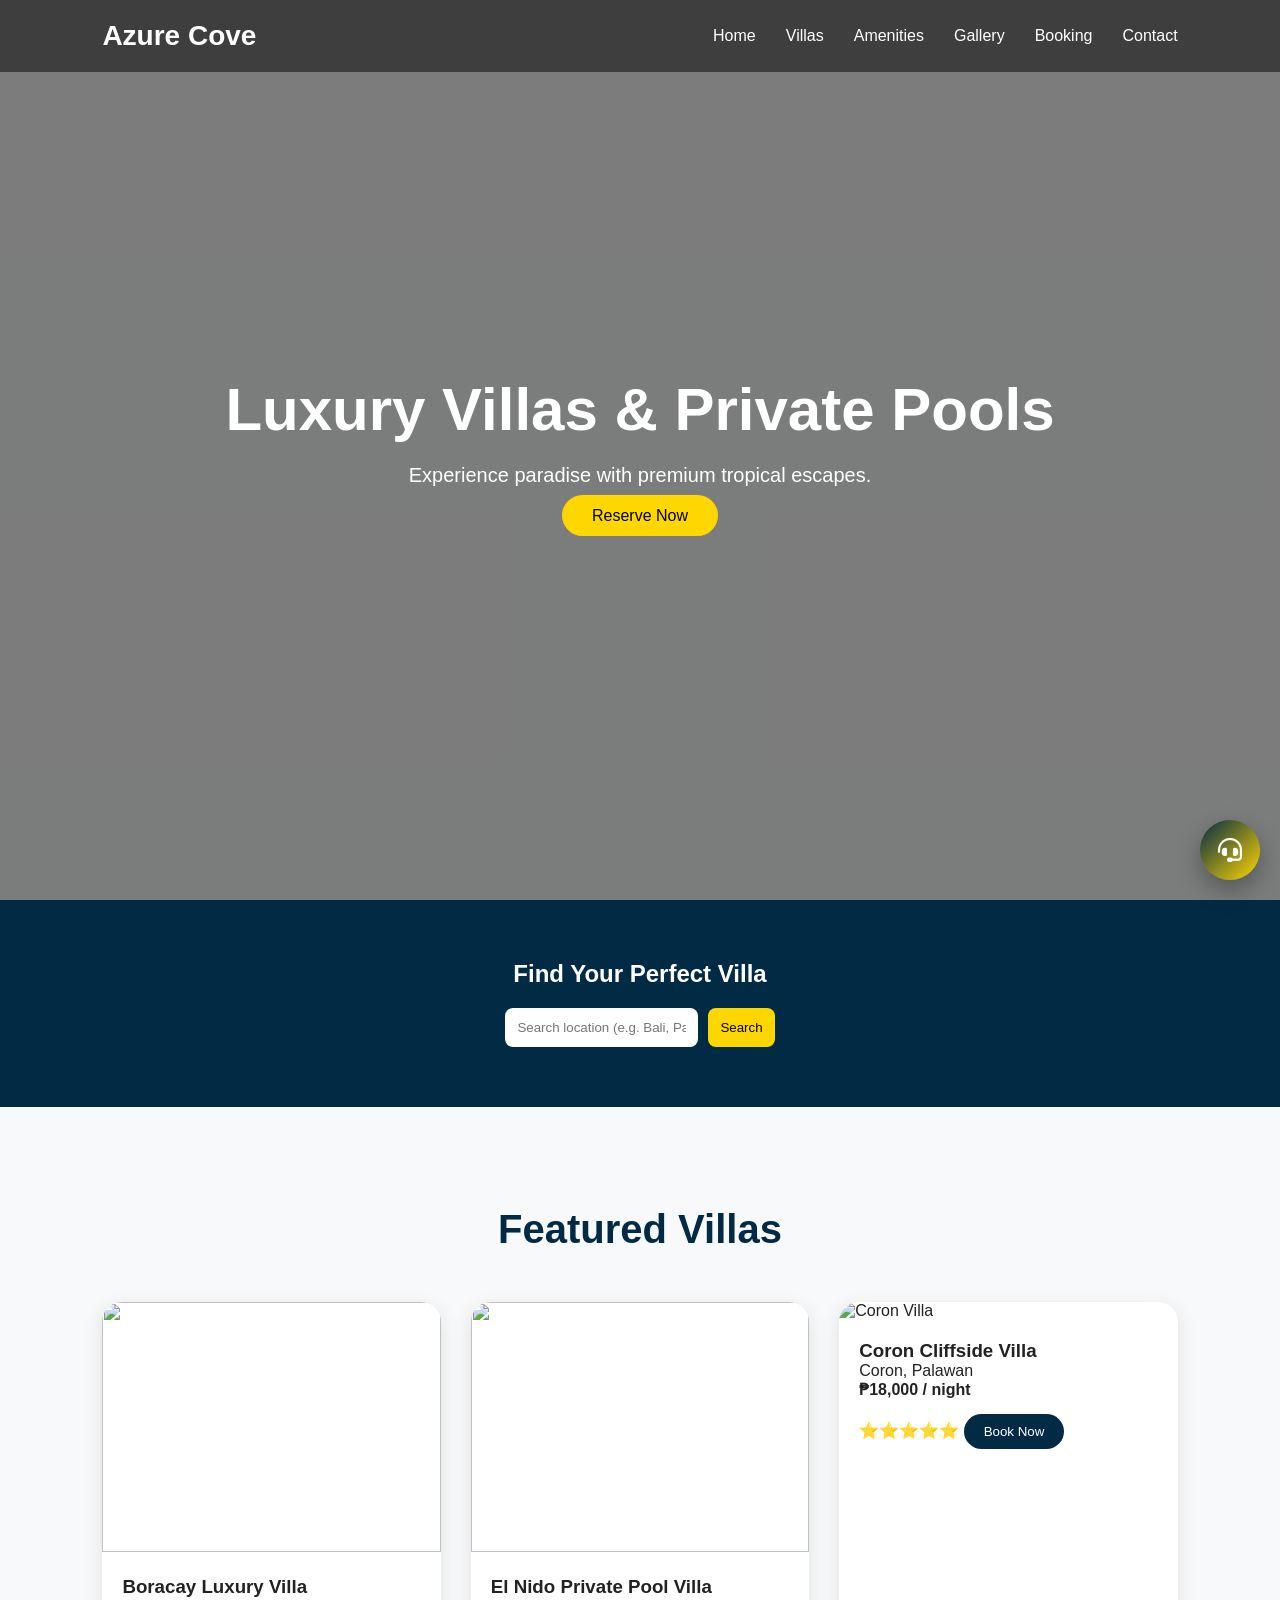
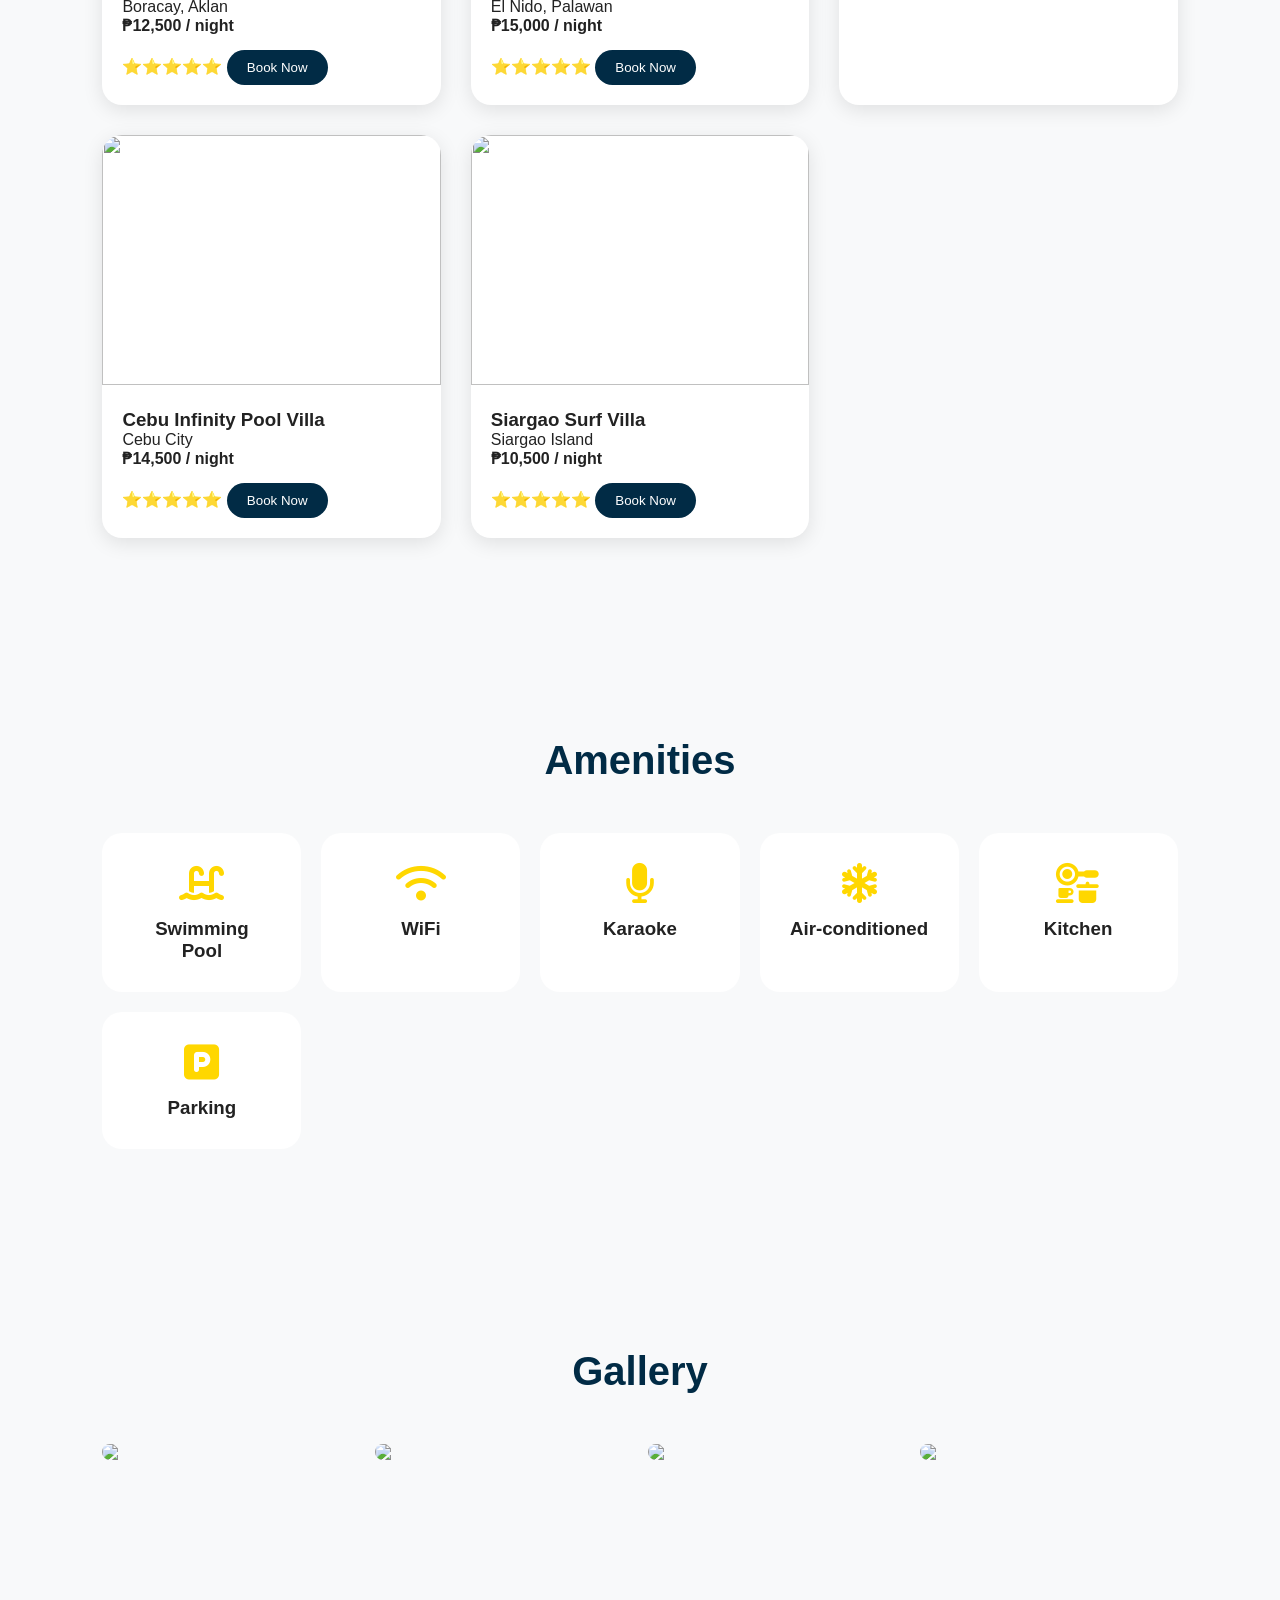
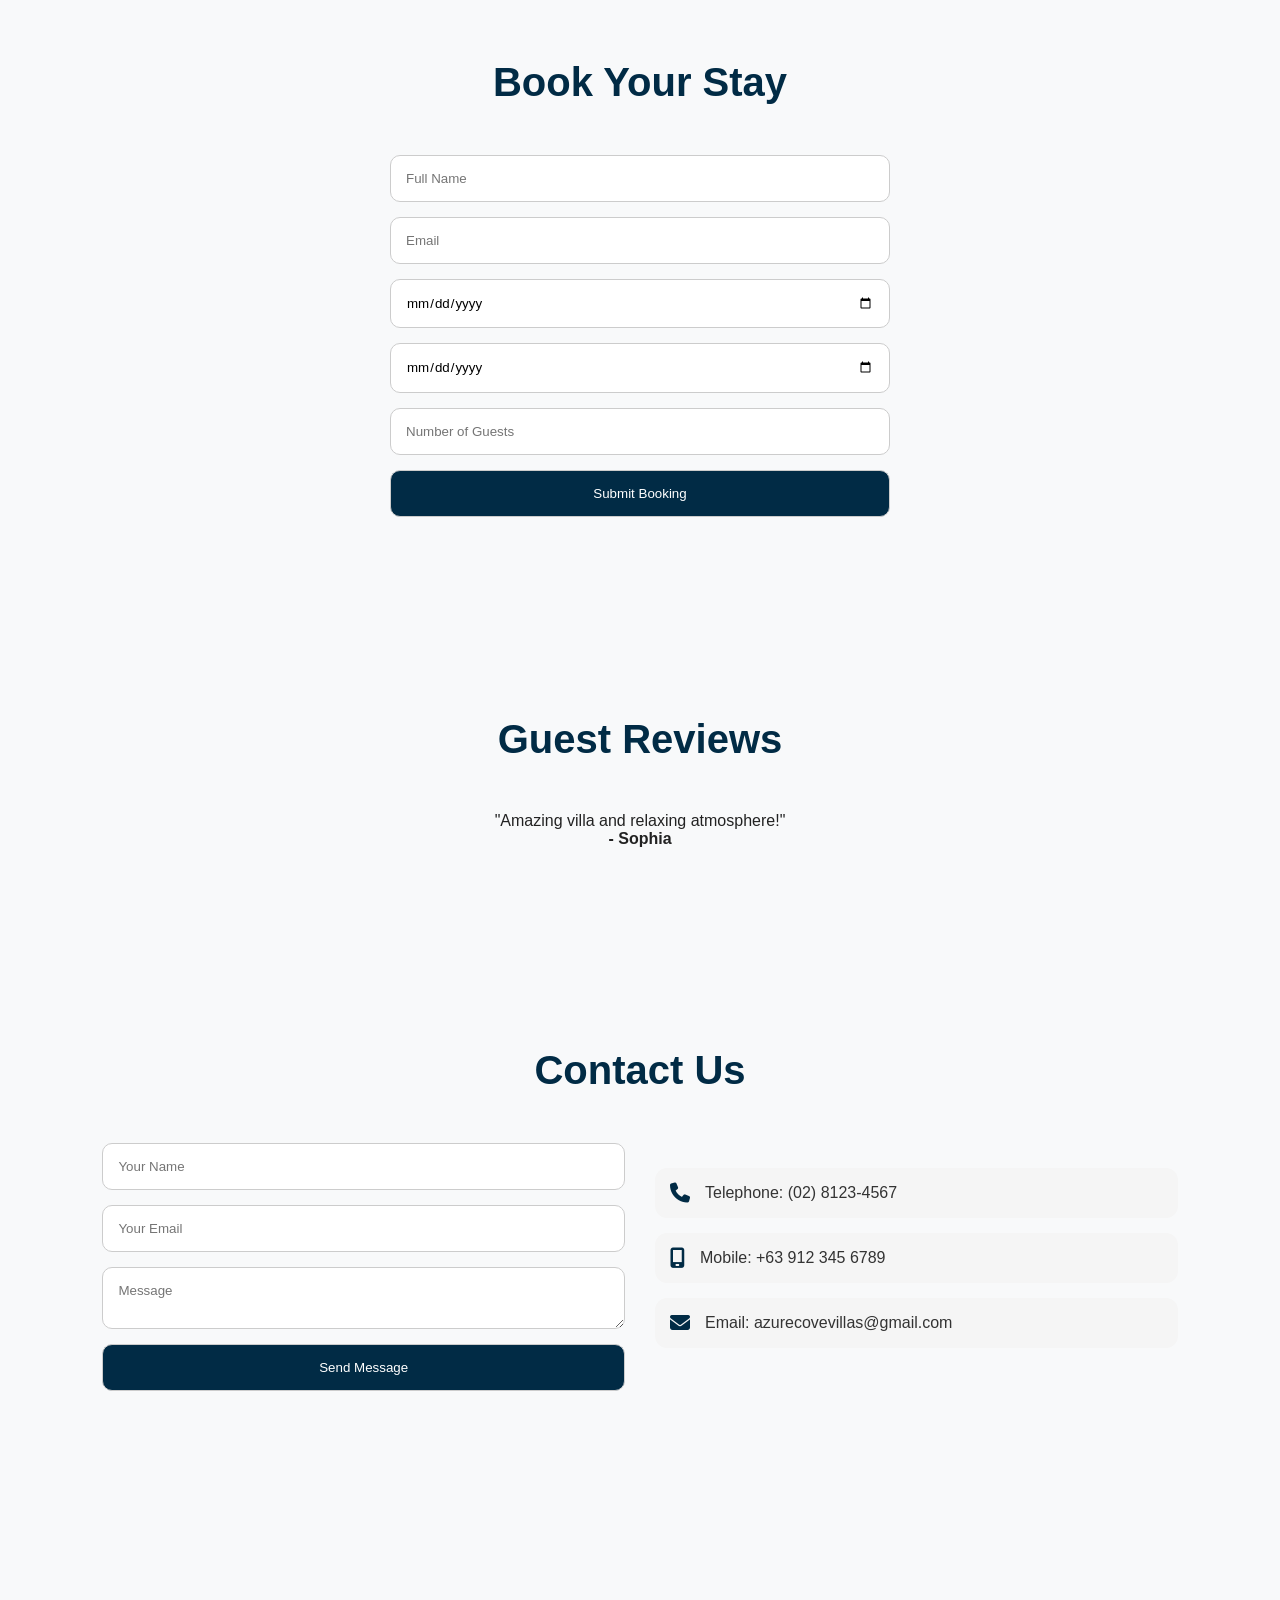
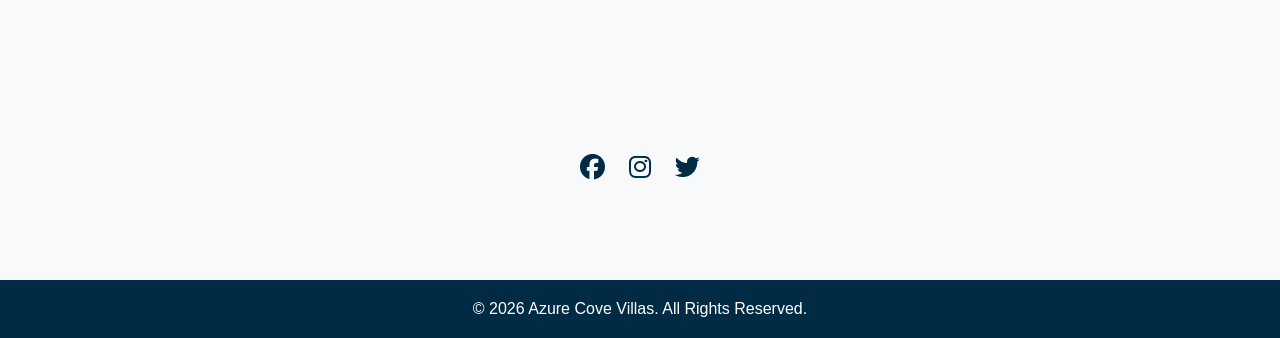
==== index.html @ 5d2ac895 "Update index.html" ====
<!-- index.html -->
<!DOCTYPE html>
<html lang="en">
<head>
  <meta charset="UTF-8" />
  <meta name="viewport" content="width=device-width, initial-scale=1.0"/>
  <title>Azure Cove Villas</title>

  <!-- CSS -->
  <link rel="stylesheet" href="style.css"/>

  <!-- Icons -->
  <link rel="stylesheet"
    href="https://cdnjs.cloudflare.com/ajax/libs/font-awesome/6.5.1/css/all.min.css"/>
</head>
<body>

  <!-- Loader -->
  <div class="loader">
    <h1>Azure Cove</h1>
  </div>

  <!-- Floating Button -->
  <!-- FLOATING CHATBOT BUTTON -->
<div class="chatbot-btn" onclick="toggleChat()">
  <i class="fa-solid fa-headset"></i>
</div>

<!-- CHATBOT BOX -->
<div class="chatbot-box" id="chatbotBox">

  <div class="chat-header">
    <h4>Azure Cove Concierge</h4>
    <span onclick="toggleChat()">×</span>
  </div>

  <div class="chat-body" id="chatBody">
    <p class="bot">Hi 👋 Welcome to Azure Cove Villas!</p>
    <p class="bot">How can I assist you today?</p>
  </div>

  <div class="chat-input">
    <input type="text" id="userInput" placeholder="Type message...">
    <button onclick="sendMessage()">Send</button>
  </div>

</div>

  <!-- HEADER -->
  <header>
    <nav class="navbar">
      <div class="logo">Azure Cove</div>

      <ul class="nav-links">
        <li><a href="#home">Home</a></li>
        <li><a href="#villas">Villas</a></li>
        <li><a href="#amenities">Amenities</a></li>
        <li><a href="#gallery">Gallery</a></li>
        <li><a href="#booking">Booking</a></li>
        <li><a href="#contact">Contact</a></li>
      </ul>

      <div class="hamburger">
        <i class="fa-solid fa-bars"></i>
      </div>
    </nav>

    <!-- HERO -->
    <section class="hero" id="home">
      <div class="overlay"></div>

      <div class="hero-content">
        <h1>Luxury Villas & Private Pools</h1>
        <p>Experience paradise with premium tropical escapes.</p>
        <a href="#booking" class="btn">Reserve Now</a>
      </div>
    </section>
  </header>

  <!-- SEARCH -->
  <section class="search-section">
  <h2>Find Your Perfect Villa</h2>

  <div class="filters">
    <input type="text" id="locationFilter" placeholder="Search location (e.g. Bali, Palawan)">

    <button onclick="filterVillas()">Search</button>
  </div>
</section>

  <!-- VILLAS -->
  <section class="villas section" id="villas">
    <h2 class="section-title">Featured Villas</h2>

    <div class="villa-container">

  <!-- VILLA 1 -->
  <div class="villa-card" data-location="Boracay">
    <img src="https://images.unsplash.com/photo-1505693416388-ac5ce068fe85?auto=format&fit=crop&w=1200&q=80">
    <div class="villa-info">
      <h3>Boracay Luxury Villa</h3>
      <p class="villa-location">Boracay, Aklan</p>
      <h4 class="villa-price">₱12,500 <span>/ night</span></h4>
      <span class="villa-rating">⭐⭐⭐⭐⭐</span>
      <button>Book Now</button>
    </div>
  </div>

  <!-- VILLA 2 -->
  <div class="villa-card" data-location="El Nido">
    <img src="https://images.unsplash.com/photo-1500375592092-40eb2168fd21?auto=format&fit=crop&w=1200&q=80">
    <div class="villa-info">
      <h3>El Nido Private Pool Villa</h3>
      <p class="villa-location">El Nido, Palawan</p>
      <h4 class="villa-price">₱15,000 <span>/ night</span></h4>
      <span class="villa-rating">⭐⭐⭐⭐⭐</span>
      <button>Book Now</button>
    </div>
  </div>

  <!-- VILLA 3 -->
  <div class="villa-card" data-location="Coron">
  <img src="https://images.unsplash.com/photo-1501785888041-af3ef285b470?auto=format&fit=crop&w=1200&q=80" alt="Coron Villa">

  <div class="villa-info">
    <h3>Coron Cliffside Villa</h3>
    <p class="villa-location">Coron, Palawan</p>

    <h4 class="villa-price">₱18,000 <span>/ night</span></h4>

    <span class="villa-rating">⭐⭐⭐⭐⭐</span>

    <button>Book Now</button>
  </div>
</div>

  <!-- VILLA 4 -->
  <div class="villa-card" data-location="Cebu">
    <img src="https://images.unsplash.com/photo-1520250497591-112f2f40a3f4?auto=format&fit=crop&w=1200&q=80">
    <div class="villa-info">
      <h3>Cebu Infinity Pool Villa</h3>
      <p class="villa-location">Cebu City</p>
      <h4 class="villa-price">₱14,500 <span>/ night</span></h4>
      <span class="villa-rating">⭐⭐⭐⭐⭐</span>
      <button>Book Now</button>
    </div>
  </div>

  <!-- VILLA 5 -->
  <div class="villa-card" data-location="Siargao">
    <img src="https://images.unsplash.com/photo-1507525428034-b723cf961d3e?auto=format&fit=crop&w=1200&q=80">
    <div class="villa-info">
      <h3>Siargao Surf Villa</h3>
      <p class="villa-location">Siargao Island</p>
      <h4 class="villa-price">₱10,500 <span>/ night</span></h4>
      <span class="villa-rating">⭐⭐⭐⭐⭐</span>
      <button>Book Now</button>
    </div>
  </div>

</div>
  </section>

  <!-- AMENITIES -->
  <section class="amenities section" id="amenities">
    <h2 class="section-title">Amenities</h2>

    <div class="amenities-container">

      <div class="amenity">
        <i class="fa-solid fa-water-ladder"></i>
        <h3>Swimming Pool</h3>
      </div>

      <div class="amenity">
        <i class="fa-solid fa-wifi"></i>
        <h3>WiFi</h3>
      </div>

      <div class="amenity">
        <i class="fa-solid fa-microphone"></i>
        <h3>Karaoke</h3>
      </div>

      <div class="amenity">
        <i class="fa-solid fa-snowflake"></i>
        <h3>Air-conditioned</h3>
      </div>

      <div class="amenity">
        <i class="fa-solid fa-kitchen-set"></i>
        <h3>Kitchen</h3>
      </div>

      <div class="amenity">
        <i class="fa-solid fa-square-parking"></i>
        <h3>Parking</h3>
      </div>

    </div>
  </section>

  <!-- GALLERY -->
  <section class="gallery section" id="gallery">
    <h2 class="section-title">Gallery</h2>

    <div class="gallery-container">
      <img src="https://images.unsplash.com/photo-1566073771259-6a8506099945?q=80&w=1200&auto=format&fit=crop" class="gallery-img">
      <img src="https://images.unsplash.com/photo-1582719478250-c89cae4dc85b?q=80&w=1200&auto=format&fit=crop" class="gallery-img">
      <img src="https://images.unsplash.com/photo-1522708323590-d24dbb6b0267?q=80&w=1200&auto=format&fit=crop" class="gallery-img">
      <img src="https://images.unsplash.com/photo-1502672260266-1c1ef2d93688?q=80&w=1200&auto=format&fit=crop" class="gallery-img">
    </div>
  </section>

  <!-- LIGHTBOX -->
  <div class="lightbox">
    <span class="close">&times;</span>
    <img class="lightbox-img">
  </div>

  <!-- BOOKING -->
  <section class="booking section" id="booking">
    <h2 class="section-title">Book Your Stay</h2>

    <form id="bookingForm">

      <input type="text" id="name" placeholder="Full Name" required>

      <input type="email" id="email" placeholder="Email" required>

      <input type="date" required>

      <input type="date" required>

      <input type="number" placeholder="Number of Guests" required>

      <button type="submit">Submit Booking</button>
    </form>
  </section>

  <!-- TESTIMONIALS -->
  <section class="testimonials section">
    <h2 class="section-title">Guest Reviews</h2>

    <div class="testimonial-slider">

      <div class="testimonial active">
        <p>"Amazing villa and relaxing atmosphere!"</p>
        <h4>- Sophia</h4>
      </div>

      <div class="testimonial">
        <p>"The private pool was beautiful and clean."</p>
        <h4>- Daniel</h4>
      </div>

      <div class="testimonial">
        <p>"Perfect vacation spot for families."</p>
        <h4>- Angela</h4>
      </div>

    </div>
  </section>

  <!-- CONTACT -->
  <section class="contact section" id="contact">
    <h2 class="section-title">Contact Us</h2>

    <div class="contact-container">

      <form class="contact-form">
        <input type="text" placeholder="Your Name">
        <input type="email" placeholder="Your Email">
        <textarea placeholder="Message"></textarea>
        <button>Send Message</button>
      </form>
<div class="contact-details">

  <div class="contact-item">
    <i class="fa-solid fa-phone"></i>
    <p>Telephone: (02) 8123-4567</p>
  </div>

  <div class="contact-item">
    <i class="fa-solid fa-mobile-screen"></i>
    <p>Mobile: +63 912 345 6789</p>
  </div>

  <div class="contact-item">
    <i class="fa-solid fa-envelope"></i>
    <p>Email: azurecovevillas@gmail.com</p>
  </div>

</div>

      <div class="map">
        <iframe
          src="https://maps.google.com/maps?q=boracay&t=&z=13&ie=UTF8&iwloc=&output=embed">
        </iframe>
      </div>

    </div>

    <div class="socials">
      <i class="fab fa-facebook"></i>
      <i class="fab fa-instagram"></i>
      <i class="fab fa-twitter"></i>
    </div>
  </section>

  <!-- FOOTER -->
  <footer>
    <p>© 2026 Azure Cove Villas. All Rights Reserved.</p>
  </footer>

  <script src="script.js"></script>
</body>
</html>
---- style.css ----
/* style.css */

*{
  margin:0;
  padding:0;
  box-sizing:border-box;
  scroll-behavior:smooth;
  font-family:Arial, sans-serif;
}

body{
  background:#f8f9fa;
  color:#222;
}

/* Loader */
.loader{
  position:fixed;
  width:100%;
  height:100%;
  background:#012b45;
  display:flex;
  justify-content:center;
  align-items:center;
  color:white;
  z-index:9999;
}

/* Navbar */
.navbar{
  position:fixed;
  width:100%;
  top:0;
  left:0;
  display:flex;
  justify-content:space-between;
  align-items:center;
  padding:20px 8%;
  background:rgba(0,0,0,0.5);
  z-index:1000;
}

.logo{
  color:#fff;
  font-size:28px;
  font-weight:bold;
}

.nav-links{
  display:flex;
  gap:30px;
  list-style:none;
}

.nav-links a{
  text-decoration:none;
  color:white;
  transition:0.3s;
}

.nav-links a:hover{
  color:gold;
}

.hamburger{
  display:none;
  color:white;
  font-size:25px;
  cursor:pointer;
}

/* Hero */
.hero{
  height:100vh;
  background:url('https://images.unsplash.com/photo-1499793983690-e29da59ef1c2?q=80&w=1200&auto=format&fit=crop') center/cover;
  position:relative;
  display:flex;
  justify-content:center;
  align-items:center;
  text-align:center;
}

.overlay{
  position:absolute;
  width:100%;
  height:100%;
  background:rgba(0,0,0,0.5);
}

.hero-content{
  position:relative;
  color:white;
  z-index:2;
}

.hero-content h1{
  font-size:60px;
  margin-bottom:20px;
}

.hero-content p{
  margin-bottom:20px;
  font-size:20px;
}

.btn{
  background:gold;
  color:black;
  padding:12px 30px;
  text-decoration:none;
  border-radius:30px;
}

/* Sections */
.section{
  padding:100px 8%;
}

.section-title{
  text-align:center;
  margin-bottom:50px;
  font-size:40px;
  color:#012b45;
}

/* Search */
.search-section{
  padding:60px 8%;
  background:#012b45;
  color:white;
  text-align:center;
}

.filters{
  margin-top:20px;
  display:flex;
  gap:10px;
  justify-content:center;
  flex-wrap:wrap;
}

.filters input,
.filters select,
.filters button{
  padding:12px;
  border:none;
  border-radius:8px;
}

.filters button{
  background:gold;
  cursor:pointer;
}

/* Villas */
.villa-container{
  display:grid;
  grid-template-columns:repeat(auto-fit,minmax(280px,1fr));
  gap:30px;
}

.villa-card{
  background:white;
  border-radius:20px;
  overflow:hidden;
  box-shadow:0 5px 20px rgba(0,0,0,0.1);
  transition:0.3s;
}

.villa-card:hover{
  transform:translateY(-10px);
}

.villa-card img{
  width:100%;
  height:250px;
  object-fit:cover;
}

.villa-info{
  padding:20px;
}

.villa-info button{
  margin-top:15px;
  background:#012b45;
  color:white;
  border:none;
  padding:10px 20px;
  border-radius:20px;
  cursor:pointer;
}

/* Amenities */
.amenities-container{
  display:grid;
  grid-template-columns:repeat(auto-fit,minmax(180px,1fr));
  gap:20px;
  text-align:center;
}

.amenity{
  background:white;
  padding:30px;
  border-radius:20px;
  transition:0.3s;
}

.amenity:hover{
  background:#012b45;
  color:white;
}

.amenity i{
  font-size:40px;
  margin-bottom:15px;
  color:gold;
}

/* Gallery */
.gallery-container{
  display:grid;
  grid-template-columns:repeat(auto-fit,minmax(250px,1fr));
  gap:15px;
}

.gallery-container img{
  width:100%;
  border-radius:15px;
  cursor:pointer;
  transition:0.3s;
}

.gallery-container img:hover{
  transform:scale(1.05);
}

/* Lightbox */
.lightbox{
  display:none;
  position:fixed;
  z-index:9999;
  width:100%;
  height:100%;
  background:rgba(0,0,0,0.8);
  justify-content:center;
  align-items:center;
}

.lightbox-img{
  width:80%;
  max-width:800px;
}

.close{
  position:absolute;
  top:30px;
  right:50px;
  color:white;
  font-size:40px;
  cursor:pointer;
}

/* Booking */
.booking form{
  display:flex;
  flex-direction:column;
  gap:15px;
  max-width:500px;
  margin:auto;
}

.booking input,
.booking button,
.contact-form input,
.contact-form textarea,
.contact-form button{
  padding:15px;
  border-radius:10px;
  border:1px solid #ccc;
}

.booking button,
.contact-form button{
  background:#012b45;
  color:white;
  cursor:pointer;
}

/* Testimonials */
.testimonial-slider{
  text-align:center;
}

.testimonial{
  display:none;
}

.testimonial.active{
  display:block;
}

/* Contact */
.contact-container{
  display:grid;
  grid-template-columns:1fr 1fr;
  gap:30px;
}

.contact-form{
  display:flex;
  flex-direction:column;
  gap:15px;
}

.map iframe{
  width:100%;
  height:100%;
  min-height:300px;
  border:none;
  border-radius:20px;
}

/* Socials */
.socials{
  text-align:center;
  margin-top:30px;
}

.socials i{
  margin:0 10px;
  font-size:25px;
  color:#012b45;
  cursor:pointer;
}

/* Footer */
footer{
  background:#012b45;
  color:white;
  text-align:center;
  padding:20px;
}

/* Floating Button */
.floating-btn{
  position:fixed;
  bottom:20px;
  right:20px;
  background:gold;
  color:black;
  padding:15px 20px;
  border-radius:30px;
  text-decoration:none;
  z-index:1000;
}

/* CHATBOT BUTTON */
.chatbot-btn{
  position:fixed;
  bottom:20px;
  right:20px;
  width:60px;
  height:60px;
  background:linear-gradient(135deg,#012b45,gold);
  color:white;
  border-radius:50%;
  display:flex;
  justify-content:center;
  align-items:center;
  font-size:24px;
  cursor:pointer;
  box-shadow:0 10px 25px rgba(0,0,0,0.3);
  z-index:1000;
}

/* CHAT BOX */
.chatbot-box{
  position:fixed;
  bottom:90px;
  right:20px;
  width:300px;
  height:400px;
  background:white;
  border-radius:15px;
  box-shadow:0 10px 30px rgba(0,0,0,0.2);
  display:none;
  flex-direction:column;
  overflow:hidden;
  z-index:1000;
}

/* HEADER */
.chat-header{
  background:#012b45;
  color:white;
  padding:10px;
  display:flex;
  justify-content:space-between;
  align-items:center;
}

/* BODY */
.chat-body{
  flex:1;
  padding:10px;
  overflow-y:auto;
  font-size:14px;
}

.bot{
  background:#f1f1f1;
  padding:8px;
  border-radius:10px;
  margin:5px 0;
}

/* INPUT */
.chat-input{
  display:flex;
  border-top:1px solid #ddd;
}

.chat-input input{
  flex:1;
  padding:10px;
  border:none;
}

.chat-input button{
  background:gold;
  border:none;
  padding:10px;
  cursor:pointer;
}
.contact-details{
  margin-top:25px;
  display:flex;
  flex-direction:column;
  gap:15px;
}

.contact-item{
  display:flex;
  align-items:center;
  gap:15px;
  background:#f5f5f5;
  padding:15px;
  border-radius:12px;
}

.contact-item i{
  font-size:20px;
  color:#012b45;
}

.contact-item p{
  margin:0;
  color:#333;
}
/* Responsive */
@media(max-width:768px){

  .nav-links{
    position:absolute;
    top:80px;
    right:-100%;
    flex-direction:column;
    background:#012b45;
    width:250px;
    padding:20px;
    transition:0.3s;
  }

  .nav-links.active{
    right:0;
  }

  .hamburger{
    display:block;
  }

  .hero-content h1{
    font-size:40px;
  }

  .contact-container{
    grid-template-columns:1fr;
  }
}
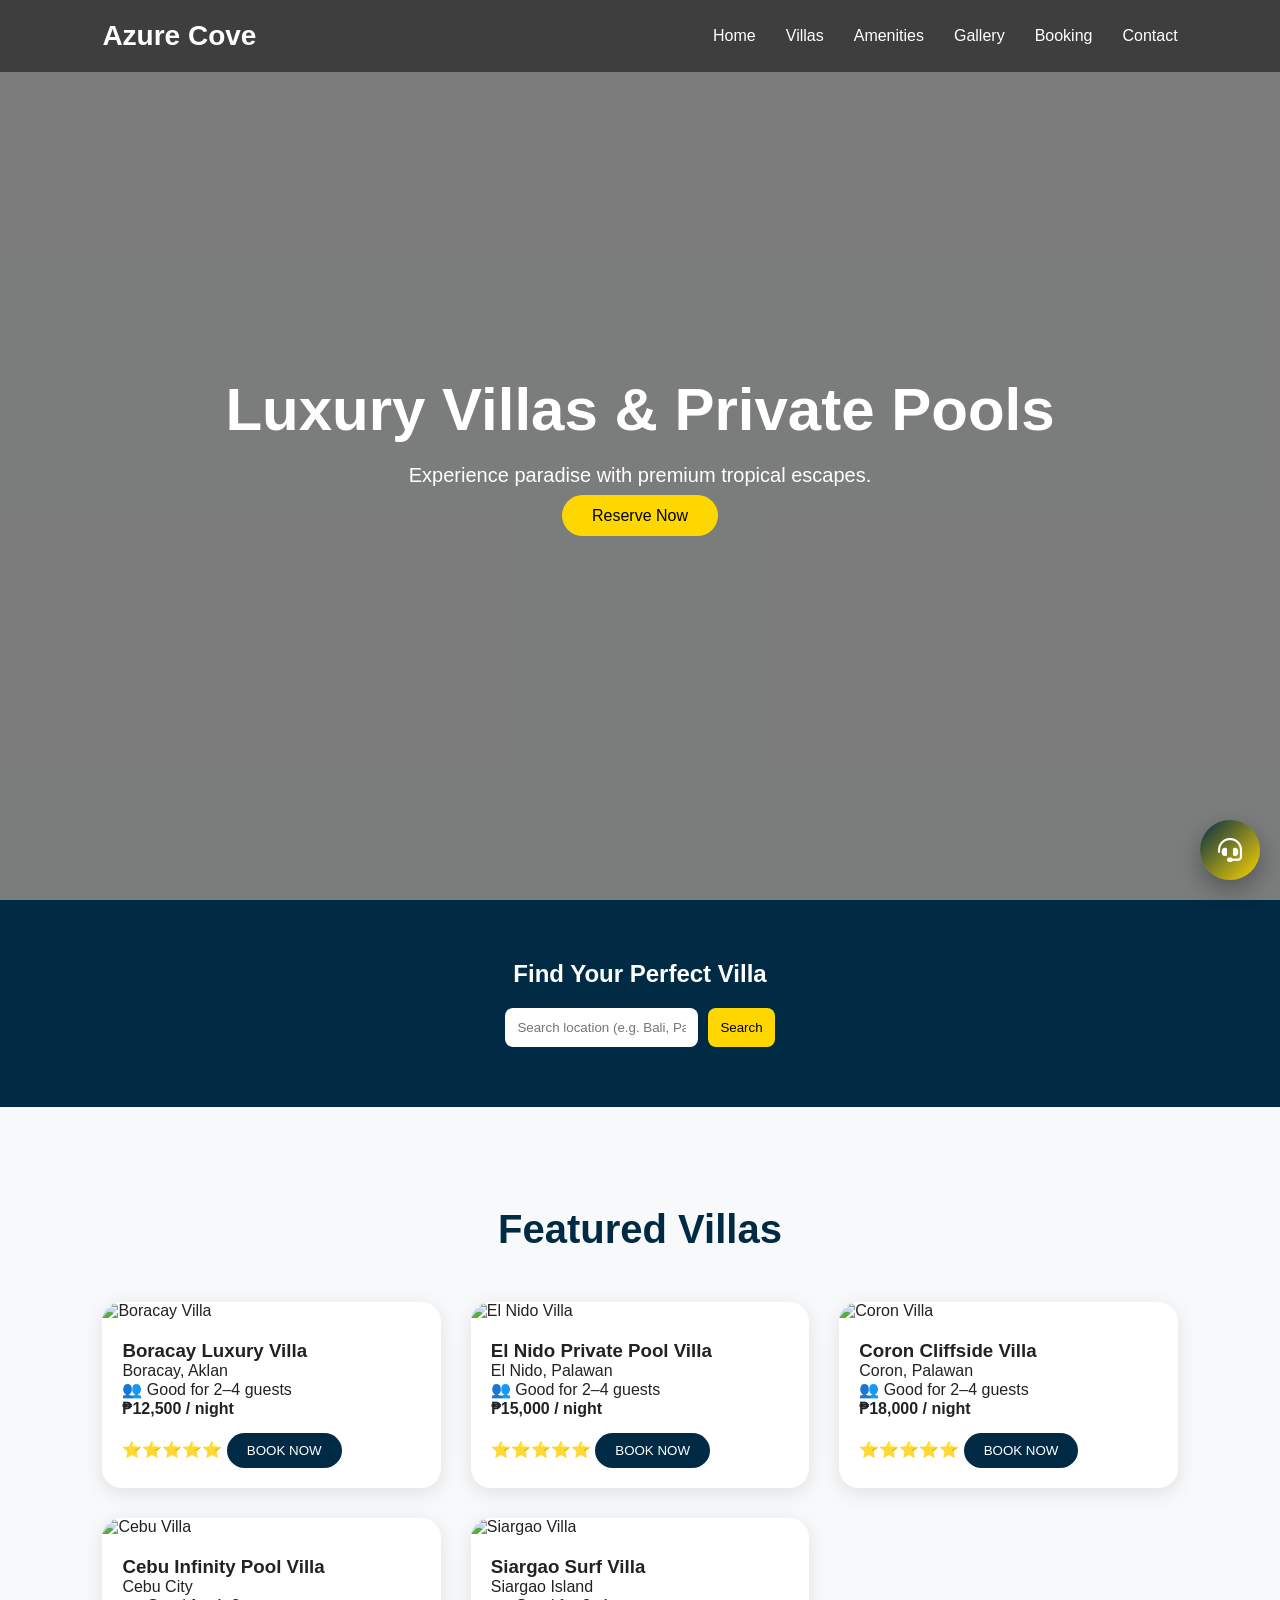
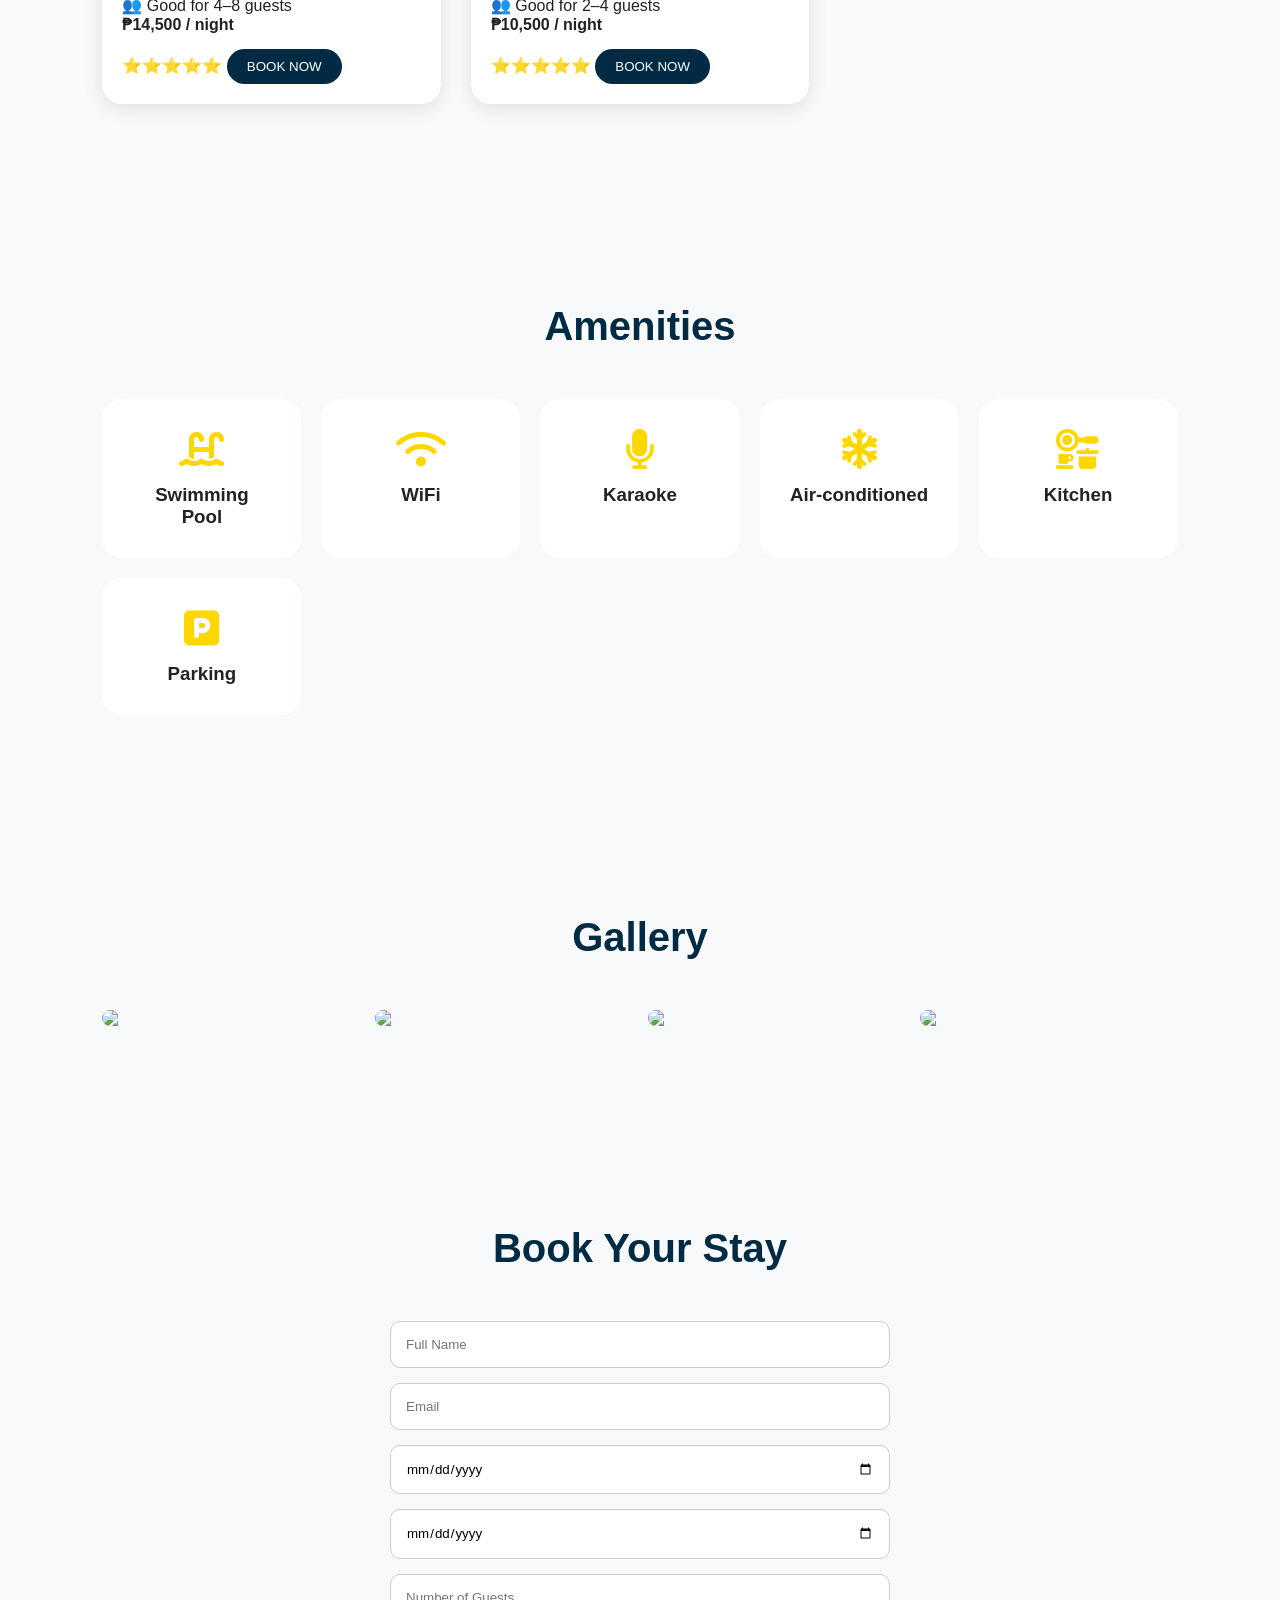
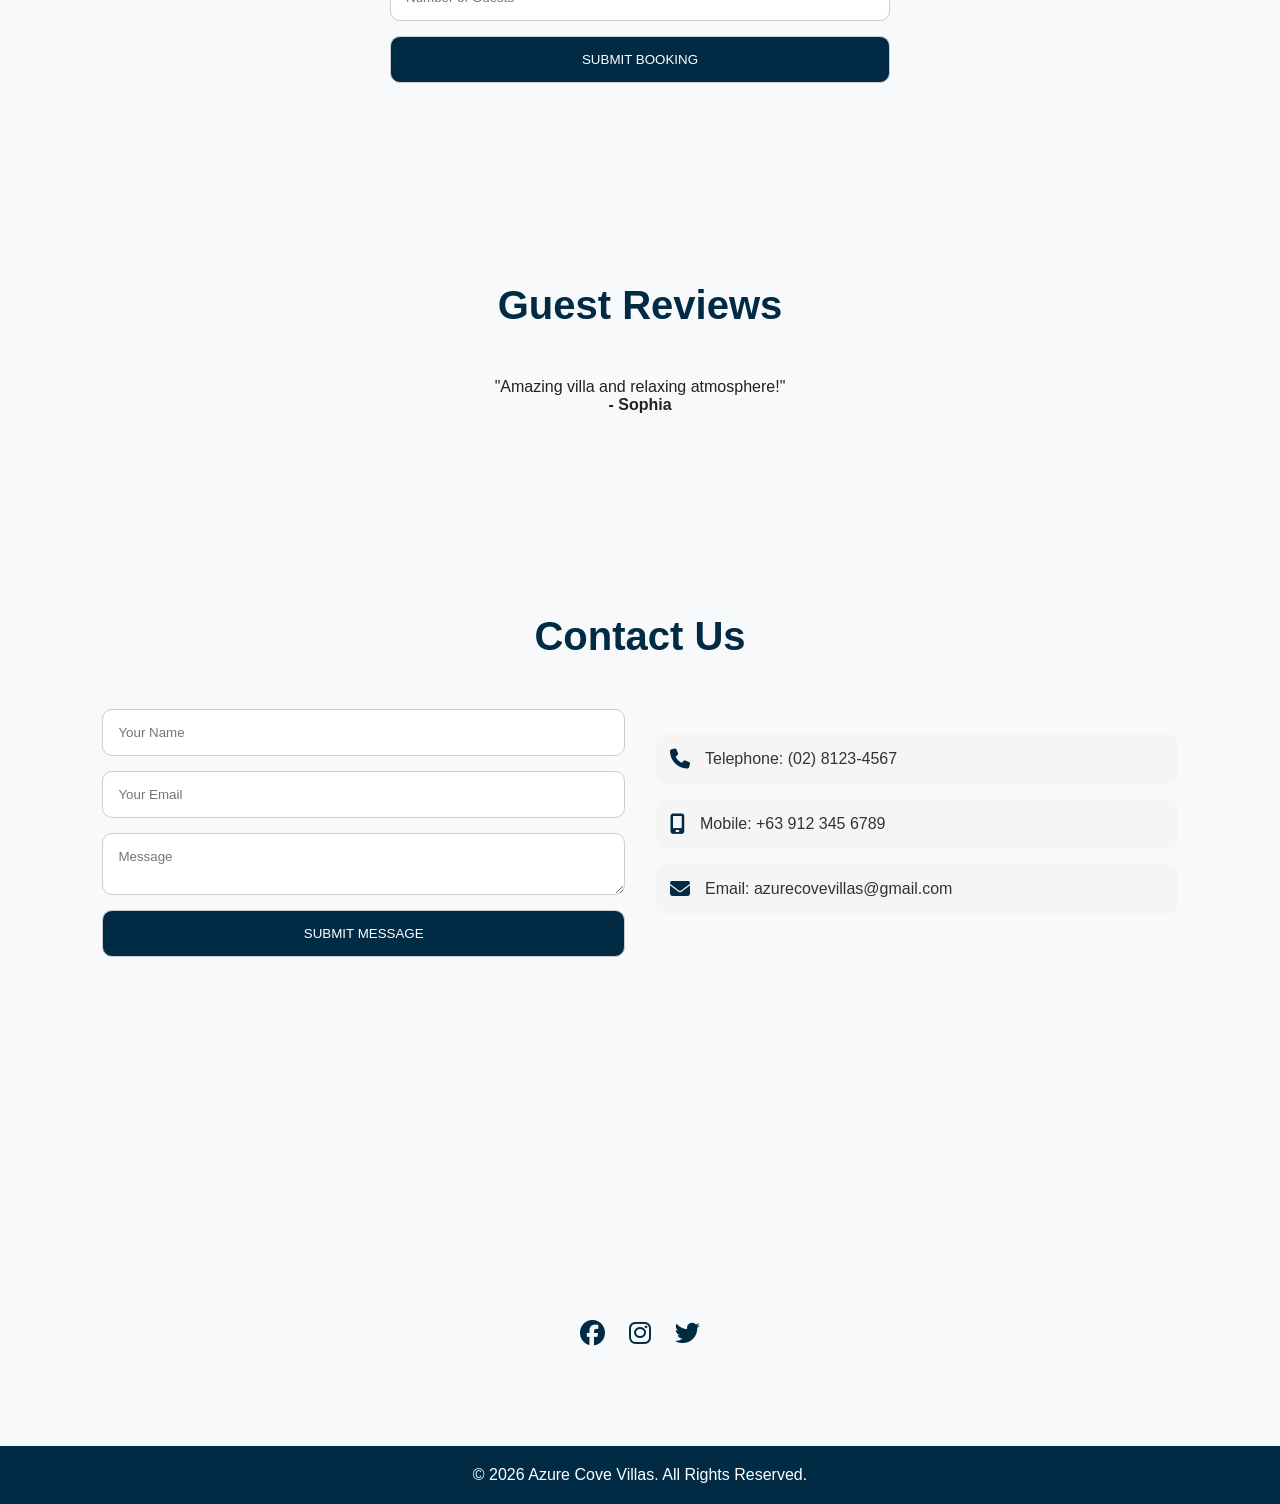
==== commit 1ac6f6de: "Update index.html" ====
--- a/index.html
+++ b/index.html
@@ -96,65 +96,96 @@
 
   <!-- VILLA 1 -->
   <div class="villa-card" data-location="Boracay">
-    <img src="https://images.unsplash.com/photo-1505693416388-ac5ce068fe85?auto=format&fit=crop&w=1200&q=80">
+    <img src="https://images.unsplash.com/photo-1505693416388-ac5ce068fe85?auto=format&fit=crop&w=1200&q=80" alt="Boracay Villa">
+
     <div class="villa-info">
       <h3>Boracay Luxury Villa</h3>
+
       <p class="villa-location">Boracay, Aklan</p>
+
+      <p class="villa-pax">👥 Good for 2–4 guests</p>
+
       <h4 class="villa-price">₱12,500 <span>/ night</span></h4>
-      <span class="villa-rating">⭐⭐⭐⭐⭐</span>
-      <button>Book Now</button>
+
+      <span class="villa-rating">⭐⭐⭐⭐⭐</span>
+
+      <button class="book-btn">BOOK NOW</button>
     </div>
   </div>
 
   <!-- VILLA 2 -->
   <div class="villa-card" data-location="El Nido">
-    <img src="https://images.unsplash.com/photo-1500375592092-40eb2168fd21?auto=format&fit=crop&w=1200&q=80">
+    <img src="https://images.unsplash.com/photo-1500375592092-40eb2168fd21?auto=format&fit=crop&w=1200&q=80" alt="El Nido Villa">
+
     <div class="villa-info">
       <h3>El Nido Private Pool Villa</h3>
+
       <p class="villa-location">El Nido, Palawan</p>
+
+      <p class="villa-pax">👥 Good for 2–4 guests</p>
+
       <h4 class="villa-price">₱15,000 <span>/ night</span></h4>
-      <span class="villa-rating">⭐⭐⭐⭐⭐</span>
-      <button>Book Now</button>
+
+      <span class="villa-rating">⭐⭐⭐⭐⭐</span>
+
+      <button class="book-btn">BOOK NOW</button>
     </div>
   </div>
 
   <!-- VILLA 3 -->
   <div class="villa-card" data-location="Coron">
-  <img src="https://images.unsplash.com/photo-1501785888041-af3ef285b470?auto=format&fit=crop&w=1200&q=80" alt="Coron Villa">
-
-  <div class="villa-info">
-    <h3>Coron Cliffside Villa</h3>
-    <p class="villa-location">Coron, Palawan</p>
-
-    <h4 class="villa-price">₱18,000 <span>/ night</span></h4>
-
-    <span class="villa-rating">⭐⭐⭐⭐⭐</span>
-
-    <button>Book Now</button>
-  </div>
-</div>
+    <img src="https://images.unsplash.com/photo-1501785888041-af3ef285b470?auto=format&fit=crop&w=1200&q=80" alt="Coron Villa">
+
+    <div class="villa-info">
+      <h3>Coron Cliffside Villa</h3>
+
+      <p class="villa-location">Coron, Palawan</p>
+
+      <p class="villa-pax">👥 Good for 2–4 guests</p>
+
+      <h4 class="villa-price">₱18,000 <span>/ night</span></h4>
+
+      <span class="villa-rating">⭐⭐⭐⭐⭐</span>
+
+      <button class="book-btn">BOOK NOW</button>
+    </div>
+  </div>
 
   <!-- VILLA 4 -->
   <div class="villa-card" data-location="Cebu">
-    <img src="https://images.unsplash.com/photo-1520250497591-112f2f40a3f4?auto=format&fit=crop&w=1200&q=80">
+    <img src="https://images.unsplash.com/photo-1520250497591-112f2f40a3f4?auto=format&fit=crop&w=1200&q=80" alt="Cebu Villa">
+
     <div class="villa-info">
       <h3>Cebu Infinity Pool Villa</h3>
+
       <p class="villa-location">Cebu City</p>
+
+      <p class="villa-pax">👥 Good for 4–8 guests</p>
+
       <h4 class="villa-price">₱14,500 <span>/ night</span></h4>
-      <span class="villa-rating">⭐⭐⭐⭐⭐</span>
-      <button>Book Now</button>
+
+      <span class="villa-rating">⭐⭐⭐⭐⭐</span>
+
+      <button class="book-btn">BOOK NOW</button>
     </div>
   </div>
 
   <!-- VILLA 5 -->
   <div class="villa-card" data-location="Siargao">
-    <img src="https://images.unsplash.com/photo-1507525428034-b723cf961d3e?auto=format&fit=crop&w=1200&q=80">
+    <img src="https://images.unsplash.com/photo-1507525428034-b723cf961d3e?auto=format&fit=crop&w=1200&q=80" alt="Siargao Villa">
+
     <div class="villa-info">
       <h3>Siargao Surf Villa</h3>
+
       <p class="villa-location">Siargao Island</p>
+
+      <p class="villa-pax">👥 Good for 2–4 guests</p>
+
       <h4 class="villa-price">₱10,500 <span>/ night</span></h4>
-      <span class="villa-rating">⭐⭐⭐⭐⭐</span>
-      <button>Book Now</button>
+
+      <span class="villa-rating">⭐⭐⭐⭐⭐</span>
+
+      <button class="book-btn">BOOK NOW</button>
     </div>
   </div>
 
@@ -234,7 +265,7 @@
 
       <input type="number" placeholder="Number of Guests" required>
 
-      <button type="submit">Submit Booking</button>
+      <button type="submit" class="submit-booking">SUBMIT BOOKING</button>
     </form>
   </section>
 
@@ -272,7 +303,7 @@
         <input type="text" placeholder="Your Name">
         <input type="email" placeholder="Your Email">
         <textarea placeholder="Message"></textarea>
-        <button>Send Message</button>
+        <button type="submit" class="submit-message">SUBMIT MESSAGE</button>
       </form>
 <div class="contact-details">
 
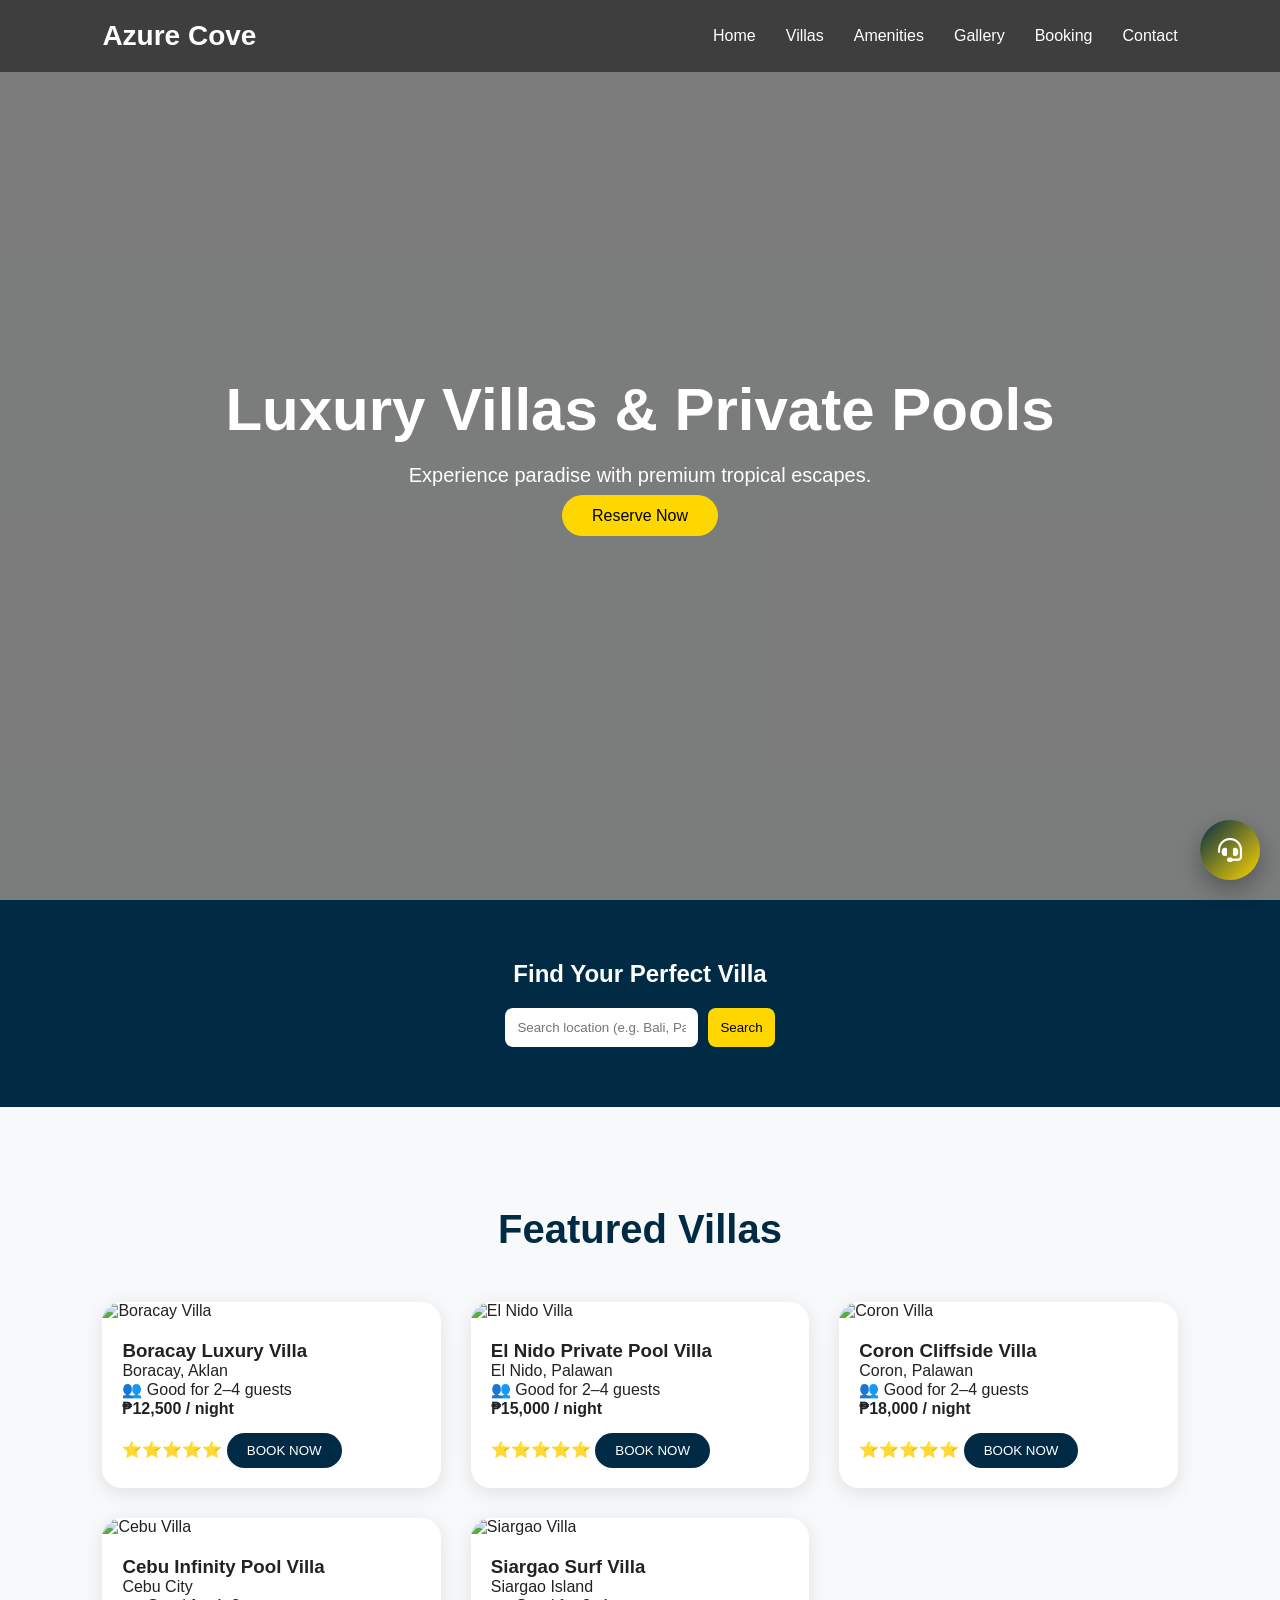
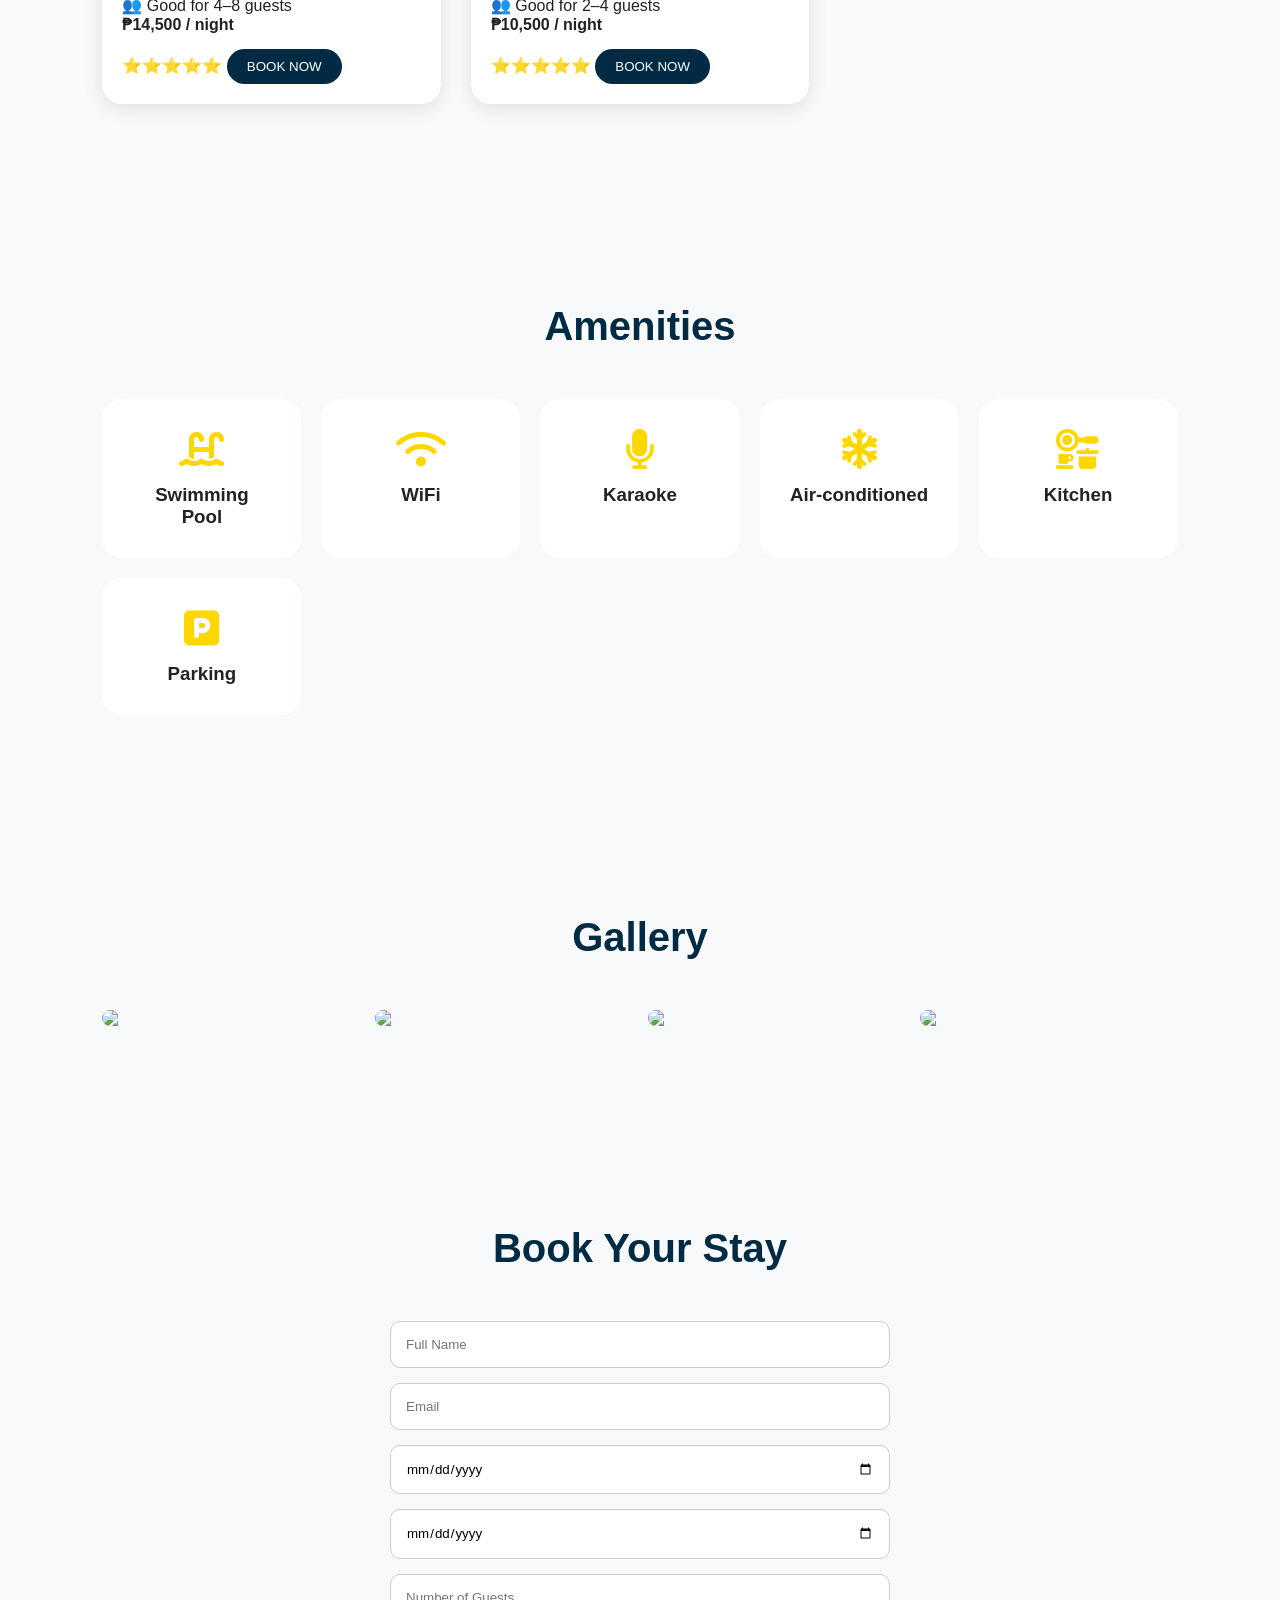
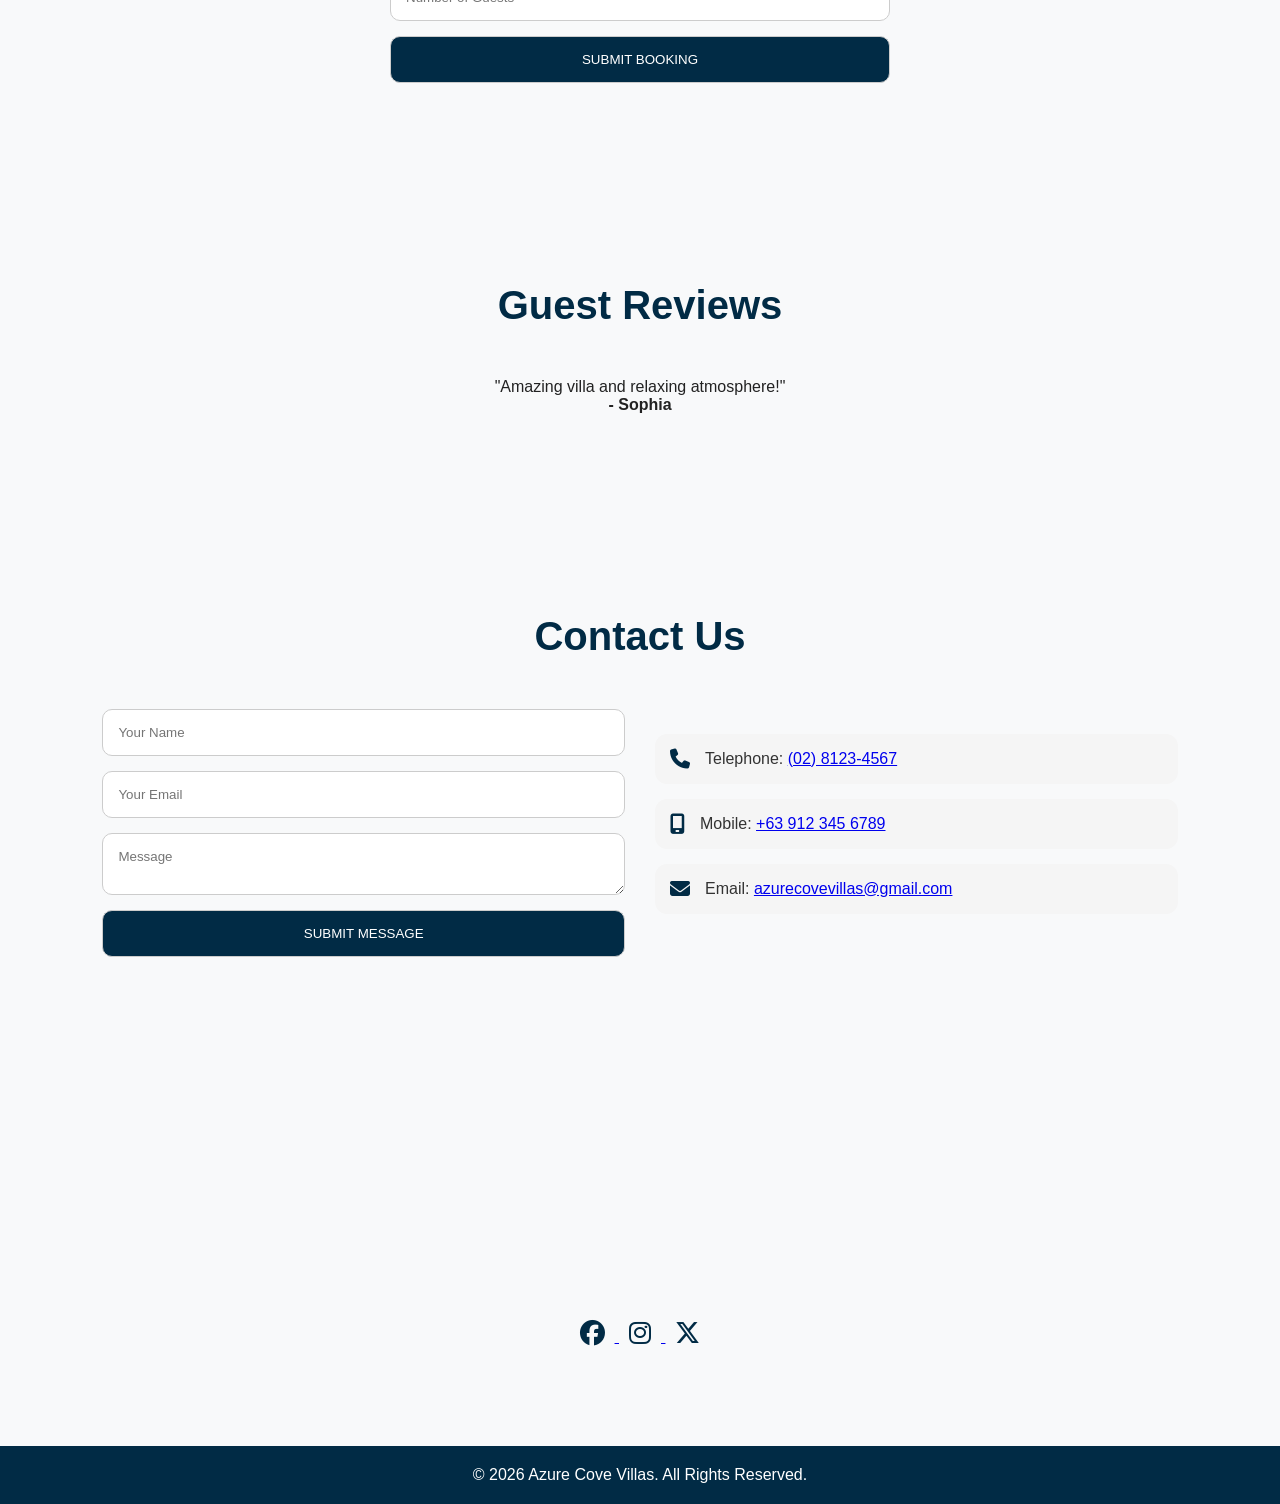
==== commit a00f6971: "Update index.html" ====
--- a/index.html
+++ b/index.html
@@ -95,7 +95,7 @@
     <div class="villa-container">
 
   <!-- VILLA 1 -->
-  <div class="villa-card" data-location="Boracay">
+  <div class="villa-card" onclick="openVilla('Boracay')">
     <img src="https://images.unsplash.com/photo-1505693416388-ac5ce068fe85?auto=format&fit=crop&w=1200&q=80" alt="Boracay Villa">
 
     <div class="villa-info">
@@ -114,7 +114,7 @@
   </div>
 
   <!-- VILLA 2 -->
-  <div class="villa-card" data-location="El Nido">
+  <div class="villa-card" onclick="openVilla('El Nido')">
     <img src="https://images.unsplash.com/photo-1500375592092-40eb2168fd21?auto=format&fit=crop&w=1200&q=80" alt="El Nido Villa">
 
     <div class="villa-info">
@@ -133,7 +133,7 @@
   </div>
 
   <!-- VILLA 3 -->
-  <div class="villa-card" data-location="Coron">
+  <div class="villa-card" onclick="openVilla('Coron')">
     <img src="https://images.unsplash.com/photo-1501785888041-af3ef285b470?auto=format&fit=crop&w=1200&q=80" alt="Coron Villa">
 
     <div class="villa-info">
@@ -152,7 +152,7 @@
   </div>
 
   <!-- VILLA 4 -->
-  <div class="villa-card" data-location="Cebu">
+  <div class="villa-card" onclick="openVilla('Cebu')">
     <img src="https://images.unsplash.com/photo-1520250497591-112f2f40a3f4?auto=format&fit=crop&w=1200&q=80" alt="Cebu Villa">
 
     <div class="villa-info">
@@ -171,7 +171,7 @@
   </div>
 
   <!-- VILLA 5 -->
-  <div class="villa-card" data-location="Siargao">
+  <div class="villa-card" onclick="openVilla('Siargao')">
     <img src="https://images.unsplash.com/photo-1507525428034-b723cf961d3e?auto=format&fit=crop&w=1200&q=80" alt="Siargao Villa">
 
     <div class="villa-info">
@@ -309,17 +309,17 @@
 
   <div class="contact-item">
     <i class="fa-solid fa-phone"></i>
-    <p>Telephone: (02) 8123-4567</p>
+    <p>Telephone: <a href="tel:+63281234567">(02) 8123-4567</a></p>
   </div>
 
   <div class="contact-item">
     <i class="fa-solid fa-mobile-screen"></i>
-    <p>Mobile: +63 912 345 6789</p>
+    <p>Mobile: <a href="tel:+639123456789">+63 912 345 6789</a></p>
   </div>
 
   <div class="contact-item">
     <i class="fa-solid fa-envelope"></i>
-    <p>Email: azurecovevillas@gmail.com</p>
+    <p>Email: <a href="mailto:azurecovevillas@gmail.com">azurecovevillas@gmail.com</a></p>
   </div>
 
 </div>
@@ -333,10 +333,20 @@
     </div>
 
     <div class="socials">
-      <i class="fab fa-facebook"></i>
-      <i class="fab fa-instagram"></i>
-      <i class="fab fa-twitter"></i>
-    </div>
+
+  <a href="https://www.facebook.com/login" target="_blank">
+    <i class="fab fa-facebook"></i>
+  </a>
+
+  <a href="https://www.instagram.com/accounts/login/" target="_blank">
+    <i class="fab fa-instagram"></i>
+  </a>
+
+  <a href="https://x.com/login" target="_blank">
+    <i class="fa-brands fa-x-twitter"></i>
+  </a>
+
+</div>
   </section>
 
   <!-- FOOTER -->
--- a/style.css
+++ b/style.css
@@ -11,6 +11,34 @@
 body{
   background:#f8f9fa;
   color:#222;
+}
+
+.toast-success{
+  position: fixed;
+  bottom: 25px;
+  right: 25px;
+
+  background: rgba(1, 43, 69, 0.95);
+  color: #fff;
+
+  padding: 16px 20px;
+  border-radius: 12px;
+
+  font-size: 14px;
+  max-width: 300px;
+
+  box-shadow: 0 10px 25px rgba(0,0,0,0.2);
+
+  opacity: 0;
+  transform: translateY(20px);
+  transition: 0.3s ease;
+
+  z-index: 9999;
+}
+
+.toast-success.show{
+  opacity: 1;
+  transform: translateY(0);
 }
 
 /* Loader */
@@ -415,6 +443,47 @@
   margin:5px 0;
 }
 
+.villa-modal{
+  position: fixed;
+  top:0;
+  left:0;
+  width:100%;
+  height:100%;
+  background: rgba(0,0,0,0.6);
+
+  display:flex;
+  justify-content:center;
+  align-items:center;
+
+  z-index:9999;
+}
+
+.villa-box{
+  background:white;
+  padding:25px;
+  width:90%;
+  max-width:500px;
+  border-radius:15px;
+}
+
+.villa-box h2{
+  color:#012b45;
+}
+
+.villa-box ul{
+  padding-left:20px;
+}
+
+.villa-box button{
+  margin-top:15px;
+  padding:10px 15px;
+  background:#012b45;
+  color:white;
+  border:none;
+  border-radius:10px;
+  cursor:pointer;
+}
+
 /* INPUT */
 .chat-input{
   display:flex;
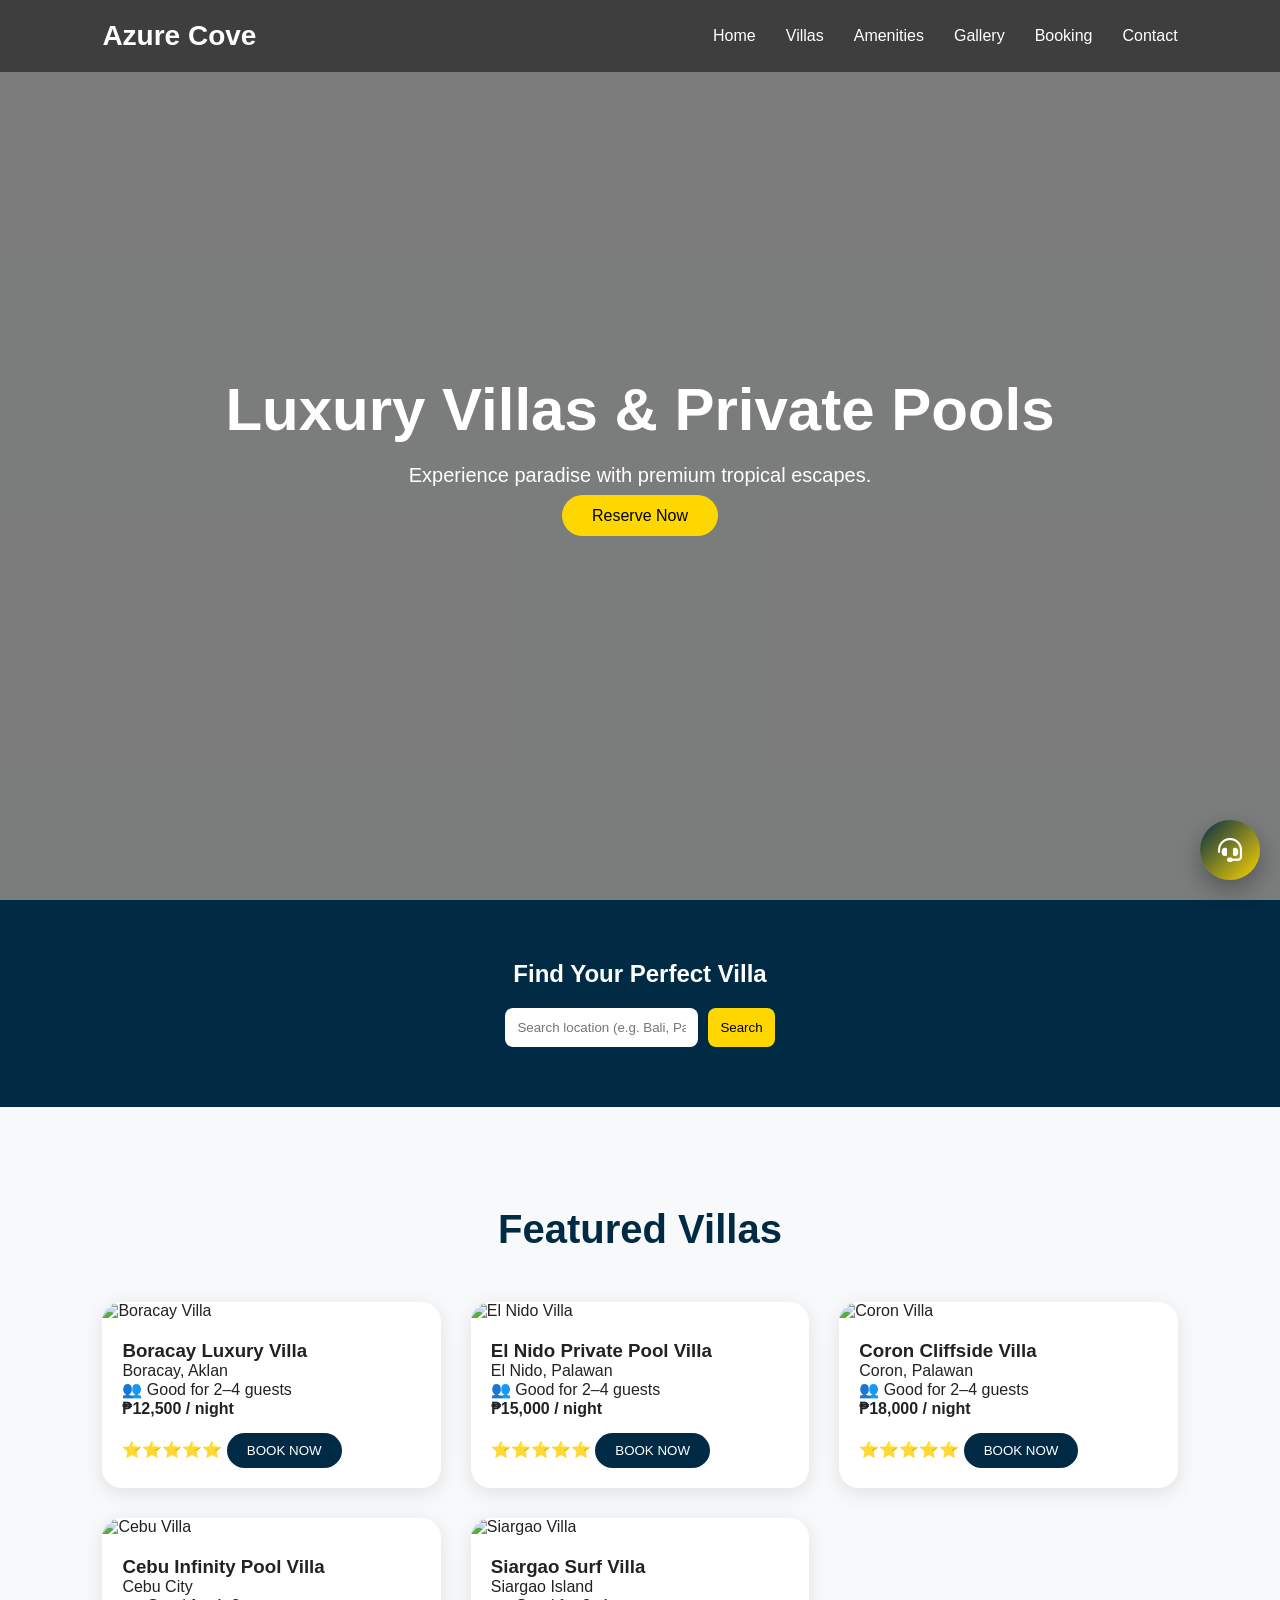
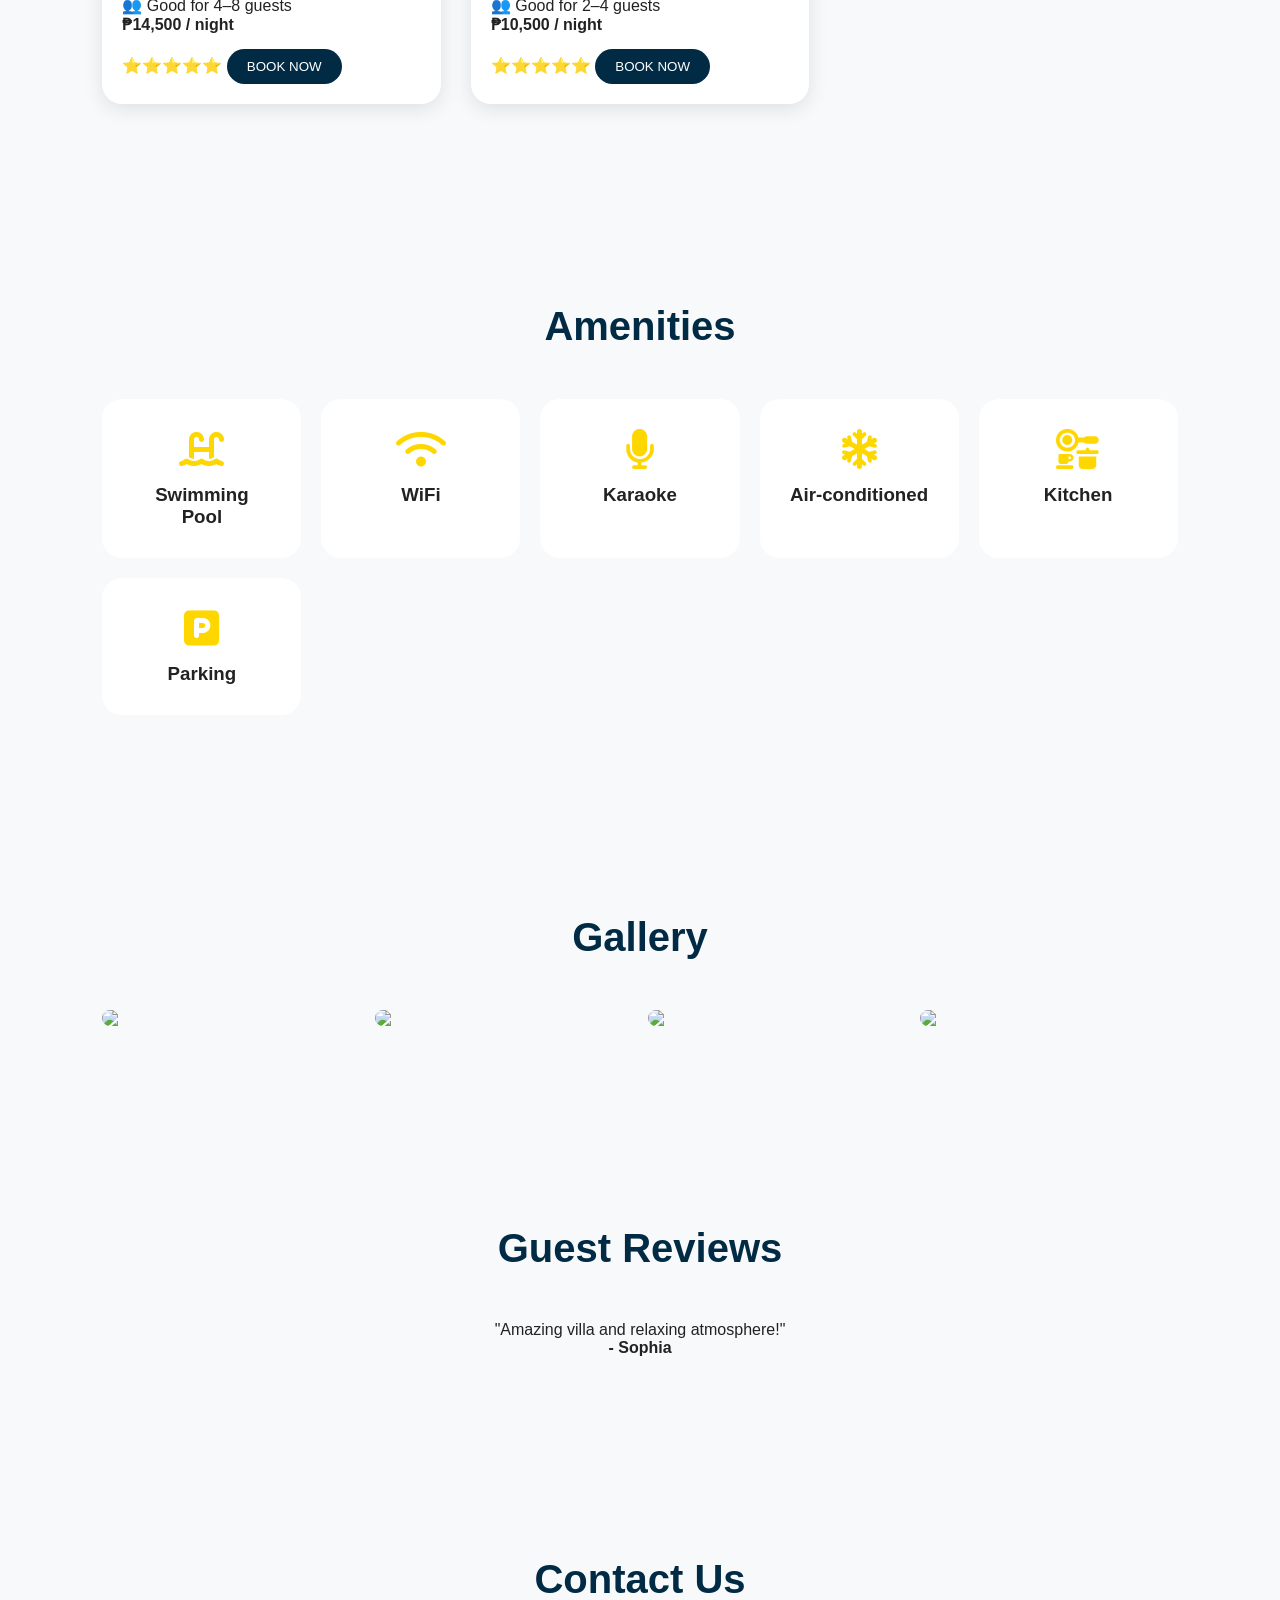
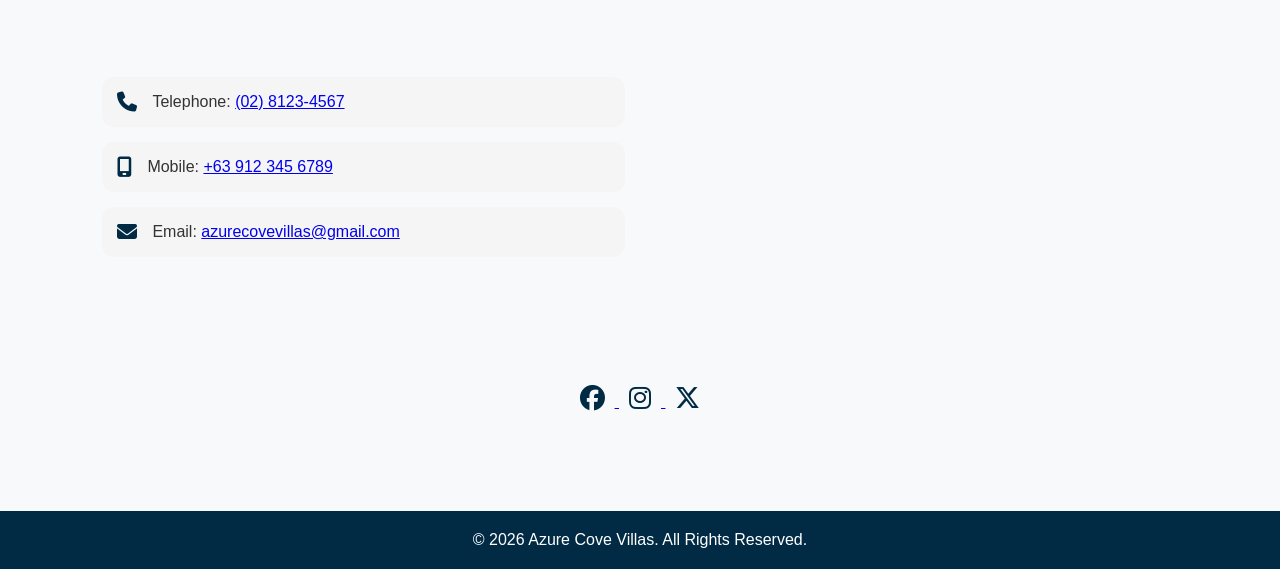
==== commit e9164bd4: "Update index.html" ====
--- a/index.html
+++ b/index.html
@@ -20,7 +20,7 @@
     <h1>Azure Cove</h1>
   </div>
 
-  <!-- Floating Button -->
+
   <!-- FLOATING CHATBOT BUTTON -->
 <div class="chatbot-btn" onclick="toggleChat()">
   <i class="fa-solid fa-headset"></i>
@@ -249,25 +249,7 @@
     <img class="lightbox-img">
   </div>
 
-  <!-- BOOKING -->
-  <section class="booking section" id="booking">
-    <h2 class="section-title">Book Your Stay</h2>
-
-    <form id="bookingForm">
-
-      <input type="text" id="name" placeholder="Full Name" required>
-
-      <input type="email" id="email" placeholder="Email" required>
-
-      <input type="date" required>
-
-      <input type="date" required>
-
-      <input type="number" placeholder="Number of Guests" required>
-
-      <button type="submit" class="submit-booking">SUBMIT BOOKING</button>
-    </form>
-  </section>
+
 
   <!-- TESTIMONIALS -->
   <section class="testimonials section">
@@ -299,12 +281,6 @@
 
     <div class="contact-container">
 
-      <form class="contact-form">
-        <input type="text" placeholder="Your Name">
-        <input type="email" placeholder="Your Email">
-        <textarea placeholder="Message"></textarea>
-        <button type="submit" class="submit-message">SUBMIT MESSAGE</button>
-      </form>
 <div class="contact-details">
 
   <div class="contact-item">
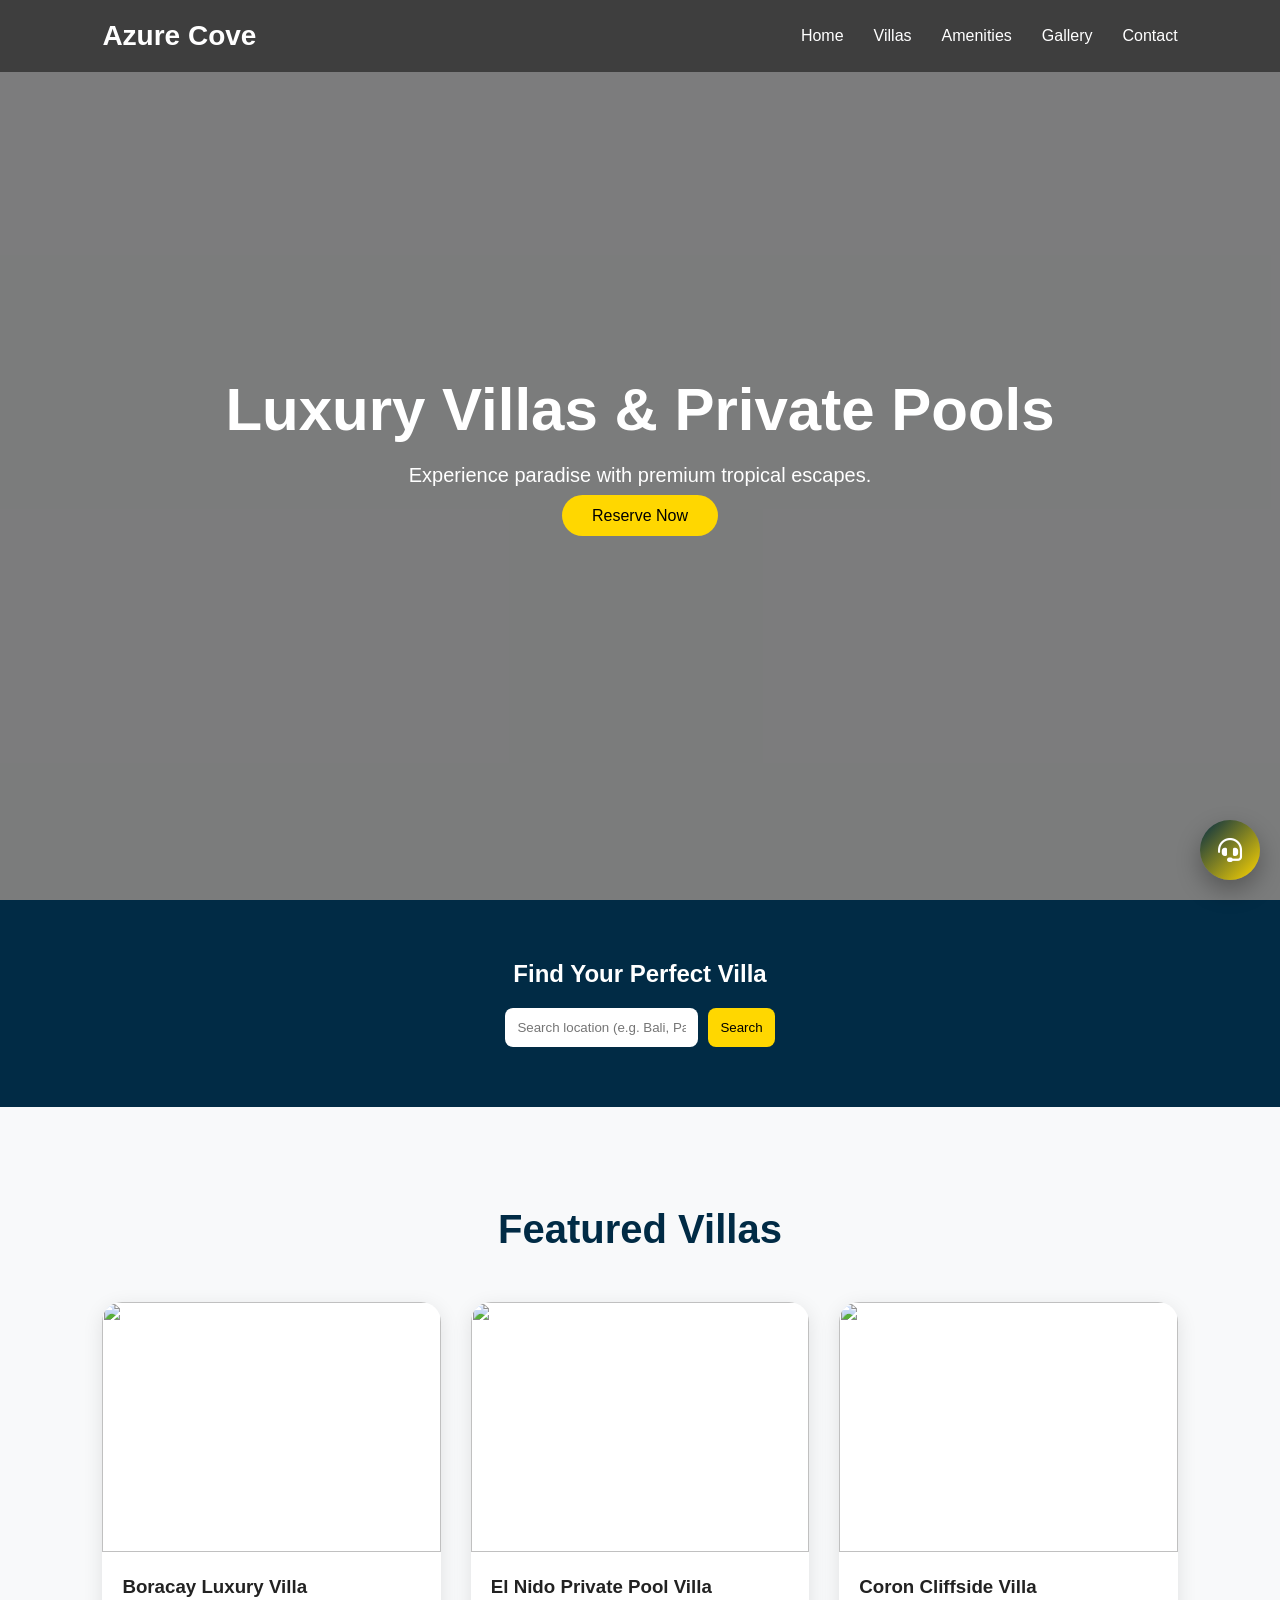
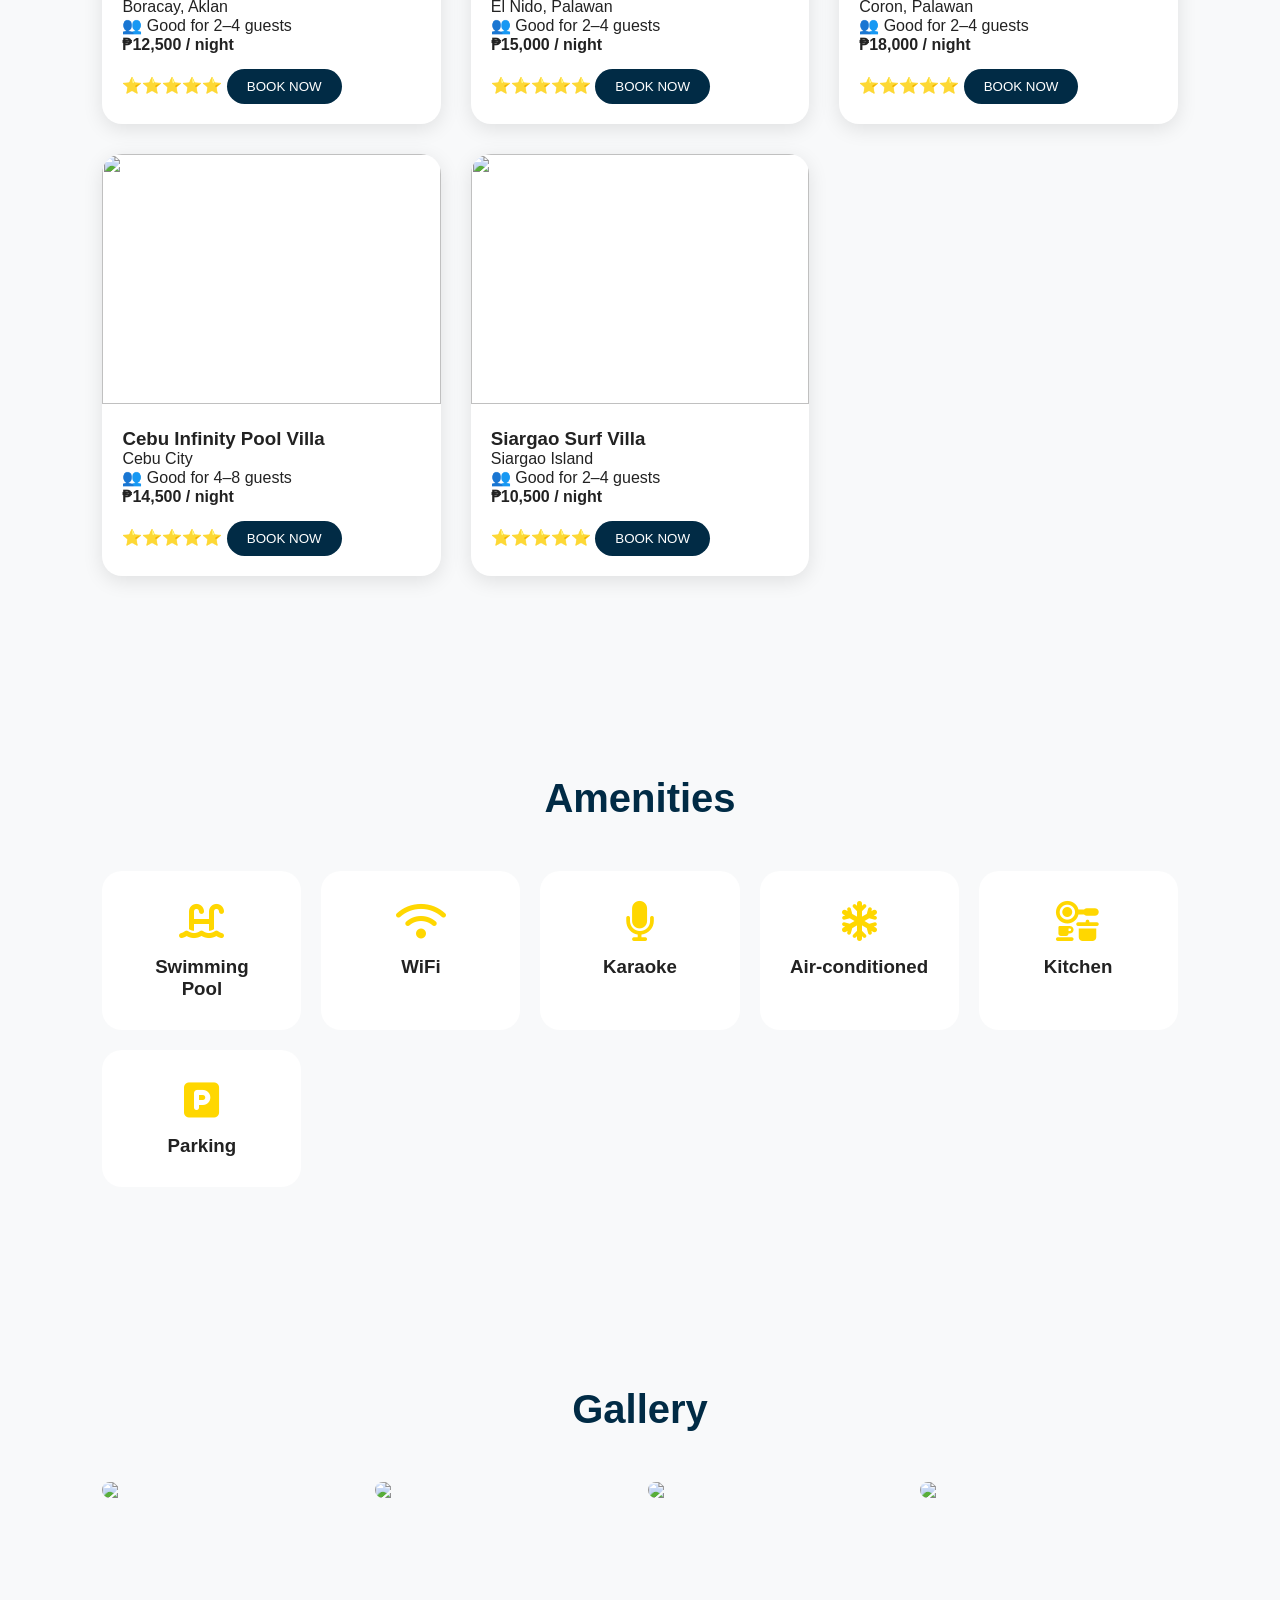
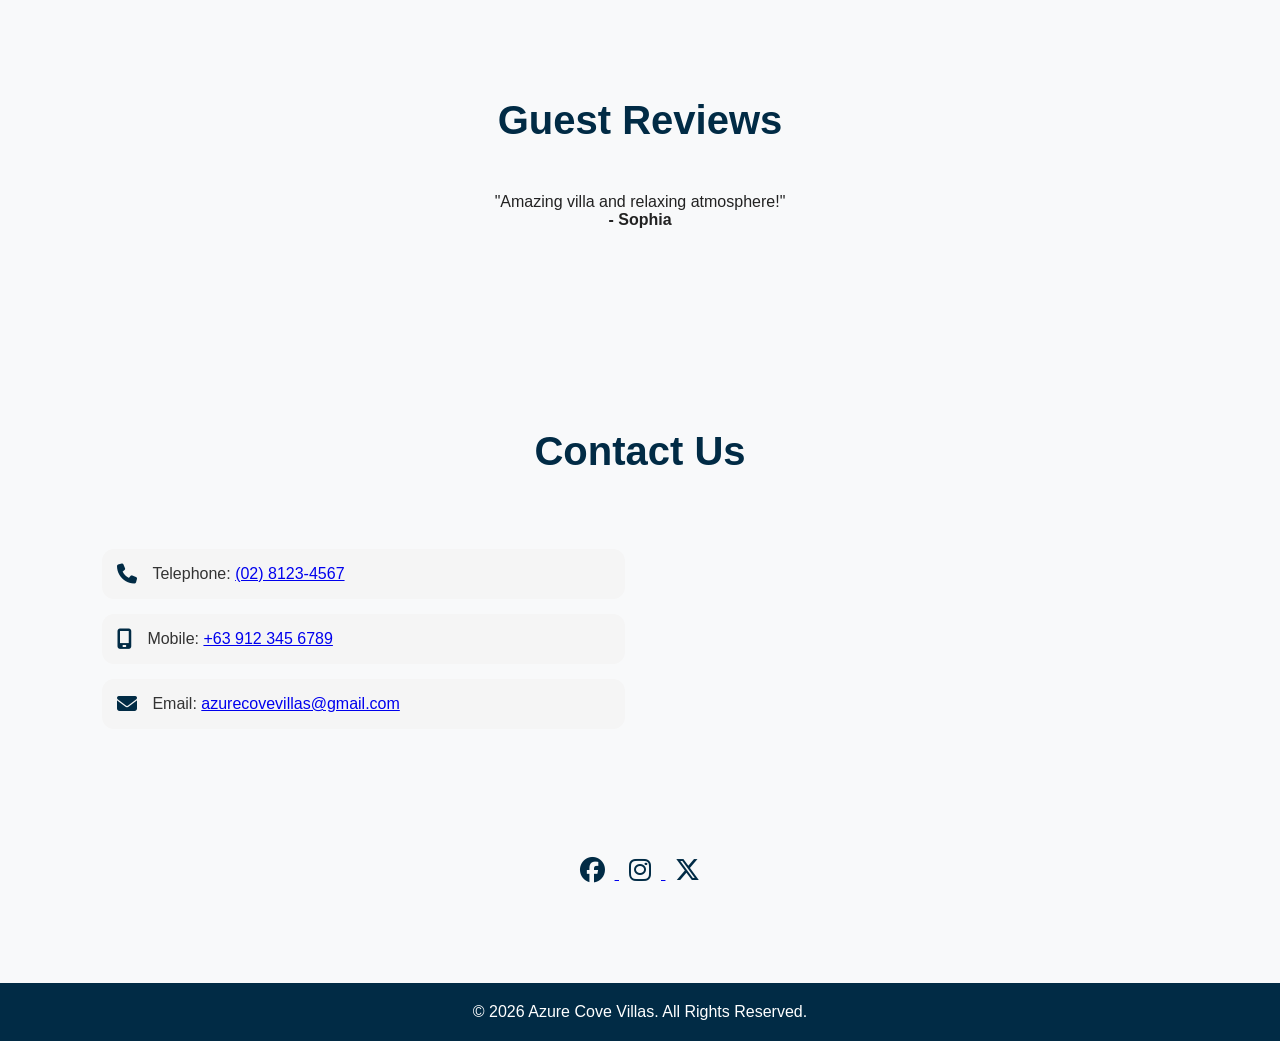
==== commit a9c05c11: "Update index.html" ====
--- a/index.html
+++ b/index.html
@@ -56,7 +56,6 @@
         <li><a href="#villas">Villas</a></li>
         <li><a href="#amenities">Amenities</a></li>
         <li><a href="#gallery">Gallery</a></li>
-        <li><a href="#booking">Booking</a></li>
         <li><a href="#contact">Contact</a></li>
       </ul>
 
@@ -72,7 +71,7 @@
       <div class="hero-content">
         <h1>Luxury Villas & Private Pools</h1>
         <p>Experience paradise with premium tropical escapes.</p>
-        <a href="#booking" class="btn">Reserve Now</a>
+        <a href="#villas" class="btn">Reserve Now</a>
       </div>
     </section>
   </header>
@@ -89,108 +88,108 @@
 </section>
 
   <!-- VILLAS -->
-  <section class="villas section" id="villas">
-    <h2 class="section-title">Featured Villas</h2>
-
-    <div class="villa-container">
-
-  <!-- VILLA 1 -->
-  <div class="villa-card" onclick="openVilla('Boracay')">
-    <img src="https://images.unsplash.com/photo-1505693416388-ac5ce068fe85?auto=format&fit=crop&w=1200&q=80" alt="Boracay Villa">
-
-    <div class="villa-info">
-      <h3>Boracay Luxury Villa</h3>
-
-      <p class="villa-location">Boracay, Aklan</p>
-
-      <p class="villa-pax">👥 Good for 2–4 guests</p>
-
-      <h4 class="villa-price">₱12,500 <span>/ night</span></h4>
-
-      <span class="villa-rating">⭐⭐⭐⭐⭐</span>
-
-      <button class="book-btn">BOOK NOW</button>
-    </div>
-  </div>
-
-  <!-- VILLA 2 -->
-  <div class="villa-card" onclick="openVilla('El Nido')">
-    <img src="https://images.unsplash.com/photo-1500375592092-40eb2168fd21?auto=format&fit=crop&w=1200&q=80" alt="El Nido Villa">
-
-    <div class="villa-info">
-      <h3>El Nido Private Pool Villa</h3>
-
-      <p class="villa-location">El Nido, Palawan</p>
-
-      <p class="villa-pax">👥 Good for 2–4 guests</p>
-
-      <h4 class="villa-price">₱15,000 <span>/ night</span></h4>
-
-      <span class="villa-rating">⭐⭐⭐⭐⭐</span>
-
-      <button class="book-btn">BOOK NOW</button>
-    </div>
-  </div>
-
-  <!-- VILLA 3 -->
-  <div class="villa-card" onclick="openVilla('Coron')">
-    <img src="https://images.unsplash.com/photo-1501785888041-af3ef285b470?auto=format&fit=crop&w=1200&q=80" alt="Coron Villa">
-
-    <div class="villa-info">
-      <h3>Coron Cliffside Villa</h3>
-
-      <p class="villa-location">Coron, Palawan</p>
-
-      <p class="villa-pax">👥 Good for 2–4 guests</p>
-
-      <h4 class="villa-price">₱18,000 <span>/ night</span></h4>
-
-      <span class="villa-rating">⭐⭐⭐⭐⭐</span>
-
-      <button class="book-btn">BOOK NOW</button>
-    </div>
-  </div>
-
-  <!-- VILLA 4 -->
-  <div class="villa-card" onclick="openVilla('Cebu')">
-    <img src="https://images.unsplash.com/photo-1520250497591-112f2f40a3f4?auto=format&fit=crop&w=1200&q=80" alt="Cebu Villa">
-
-    <div class="villa-info">
-      <h3>Cebu Infinity Pool Villa</h3>
-
-      <p class="villa-location">Cebu City</p>
-
-      <p class="villa-pax">👥 Good for 4–8 guests</p>
-
-      <h4 class="villa-price">₱14,500 <span>/ night</span></h4>
-
-      <span class="villa-rating">⭐⭐⭐⭐⭐</span>
-
-      <button class="book-btn">BOOK NOW</button>
-    </div>
-  </div>
-
-  <!-- VILLA 5 -->
-  <div class="villa-card" onclick="openVilla('Siargao')">
-    <img src="https://images.unsplash.com/photo-1507525428034-b723cf961d3e?auto=format&fit=crop&w=1200&q=80" alt="Siargao Villa">
-
-    <div class="villa-info">
-      <h3>Siargao Surf Villa</h3>
-
-      <p class="villa-location">Siargao Island</p>
-
-      <p class="villa-pax">👥 Good for 2–4 guests</p>
-
-      <h4 class="villa-price">₱10,500 <span>/ night</span></h4>
-
-      <span class="villa-rating">⭐⭐⭐⭐⭐</span>
-
-      <button class="book-btn">BOOK NOW</button>
-    </div>
-  </div>
-
-</div>
-  </section>
+  <!-- VILLAS -->
+<section class="villas section" id="villas">
+
+  <h2 class="section-title">Featured Villas</h2>
+
+  <div class="villa-container">
+
+    <!-- VILLA 1 -->
+   <div class="villa-card" onclick="openVilla('Boracay')">
+      <img src="https://images.unsplash.com/photo-1505693416388-ac5ce068fe85?auto=format&fit=crop&w=1200&q=80">
+
+      <div class="villa-info">
+        <h3>Boracay Luxury Villa</h3>
+        <p class="villa-location">Boracay, Aklan</p>
+        <p class="villa-pax">👥 Good for 2–4 guests</p>
+        <h4 class="villa-price">₱12,500 <span>/ night</span></h4>
+        <span class="villa-rating">⭐⭐⭐⭐⭐</span>
+
+        <button class="book-btn"
+        onclick="goBooking('Boracay Luxury Villa')">
+          BOOK NOW
+        </button>
+      </div>
+    </div>
+
+    <!-- VILLA 2 -->
+    <div class="villa-card" onclick="openVilla('El Nido')">
+      <img src="https://images.unsplash.com/photo-1500375592092-40eb2168fd21?auto=format&fit=crop&w=1200&q=80">
+
+      <div class="villa-info">
+        <h3>El Nido Private Pool Villa</h3>
+        <p class="villa-location">El Nido, Palawan</p>
+        <p class="villa-pax">👥 Good for 2–4 guests</p>
+        <h4 class="villa-price">₱15,000 <span>/ night</span></h4>
+        <span class="villa-rating">⭐⭐⭐⭐⭐</span>
+
+        <button class="book-btn"
+        onclick="goBooking('El Nido Private Pool Villa')">
+          BOOK NOW
+        </button>
+      </div>
+    </div>
+
+    <!-- VILLA 3 -->
+    <div class="villa-card" onclick="openVilla('Coron')">
+      <img src="https://images.unsplash.com/photo-1501785888041-af3ef285b470?auto=format&fit=crop&w=1200&q=80">
+
+      <div class="villa-info">
+        <h3>Coron Cliffside Villa</h3>
+        <p class="villa-location">Coron, Palawan</p>
+        <p class="villa-pax">👥 Good for 2–4 guests</p>
+        <h4 class="villa-price">₱18,000 <span>/ night</span></h4>
+        <span class="villa-rating">⭐⭐⭐⭐⭐</span>
+
+        <button class="book-btn"
+        onclick="goBooking('Coron Cliffside Villa')">
+          BOOK NOW
+        </button>
+      </div>
+    </div>
+
+    <!-- VILLA 4 -->
+    <div class="villa-card" onclick="openVilla('Cebu')">
+      <img src="https://images.unsplash.com/photo-1520250497591-112f2f40a3f4?auto=format&fit=crop&w=1200&q=80">
+
+      <div class="villa-info">
+        <h3>Cebu Infinity Pool Villa</h3>
+        <p class="villa-location">Cebu City</p>
+        <p class="villa-pax">👥 Good for 4–8 guests</p>
+        <h4 class="villa-price">₱14,500 <span>/ night</span></h4>
+        <span class="villa-rating">⭐⭐⭐⭐⭐</span>
+
+        <button class="book-btn"
+        onclick="goBooking('Cebu Infinity Pool Villa')">
+          BOOK NOW
+        </button>
+      </div>
+    </div>
+
+    <!-- VILLA 5 -->
+    <div class="villa-card" onclick="openVilla('Siargao')">
+      <img src="https://images.unsplash.com/photo-1507525428034-b723cf961d3e?auto=format&fit=crop&w=1200&q=80">
+
+      <div class="villa-info">
+        <h3>Siargao Surf Villa</h3>
+        <p class="villa-location">Siargao Island</p>
+        <p class="villa-pax">👥 Good for 2–4 guests</p>
+        <h4 class="villa-price">₱10,500 <span>/ night</span></h4>
+        <span class="villa-rating">⭐⭐⭐⭐⭐</span>
+
+        <button class="book-btn"
+        onclick="goBooking('Siargao Surf Villa')">
+          BOOK NOW
+        </button>
+      </div>
+    </div>
+
+  </div>
+
+</section>
+
+
 
   <!-- AMENITIES -->
   <section class="amenities section" id="amenities">
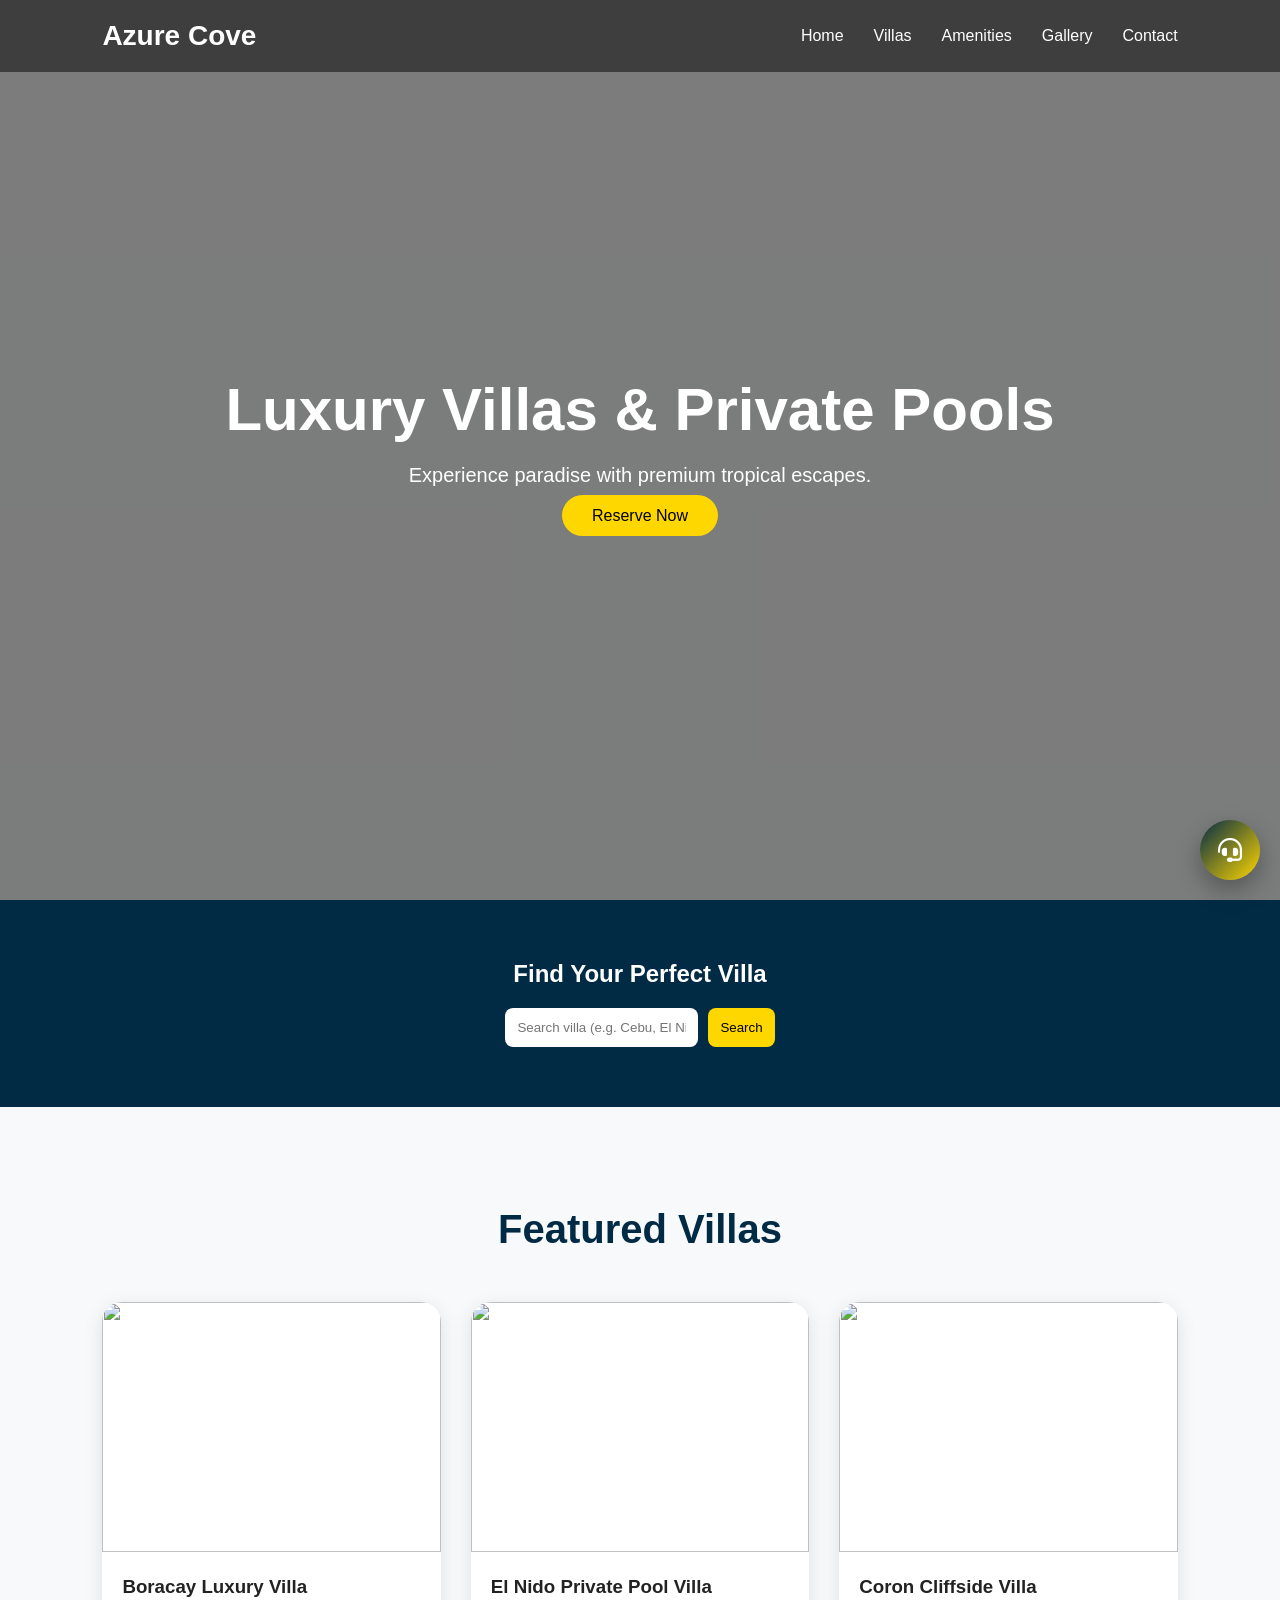
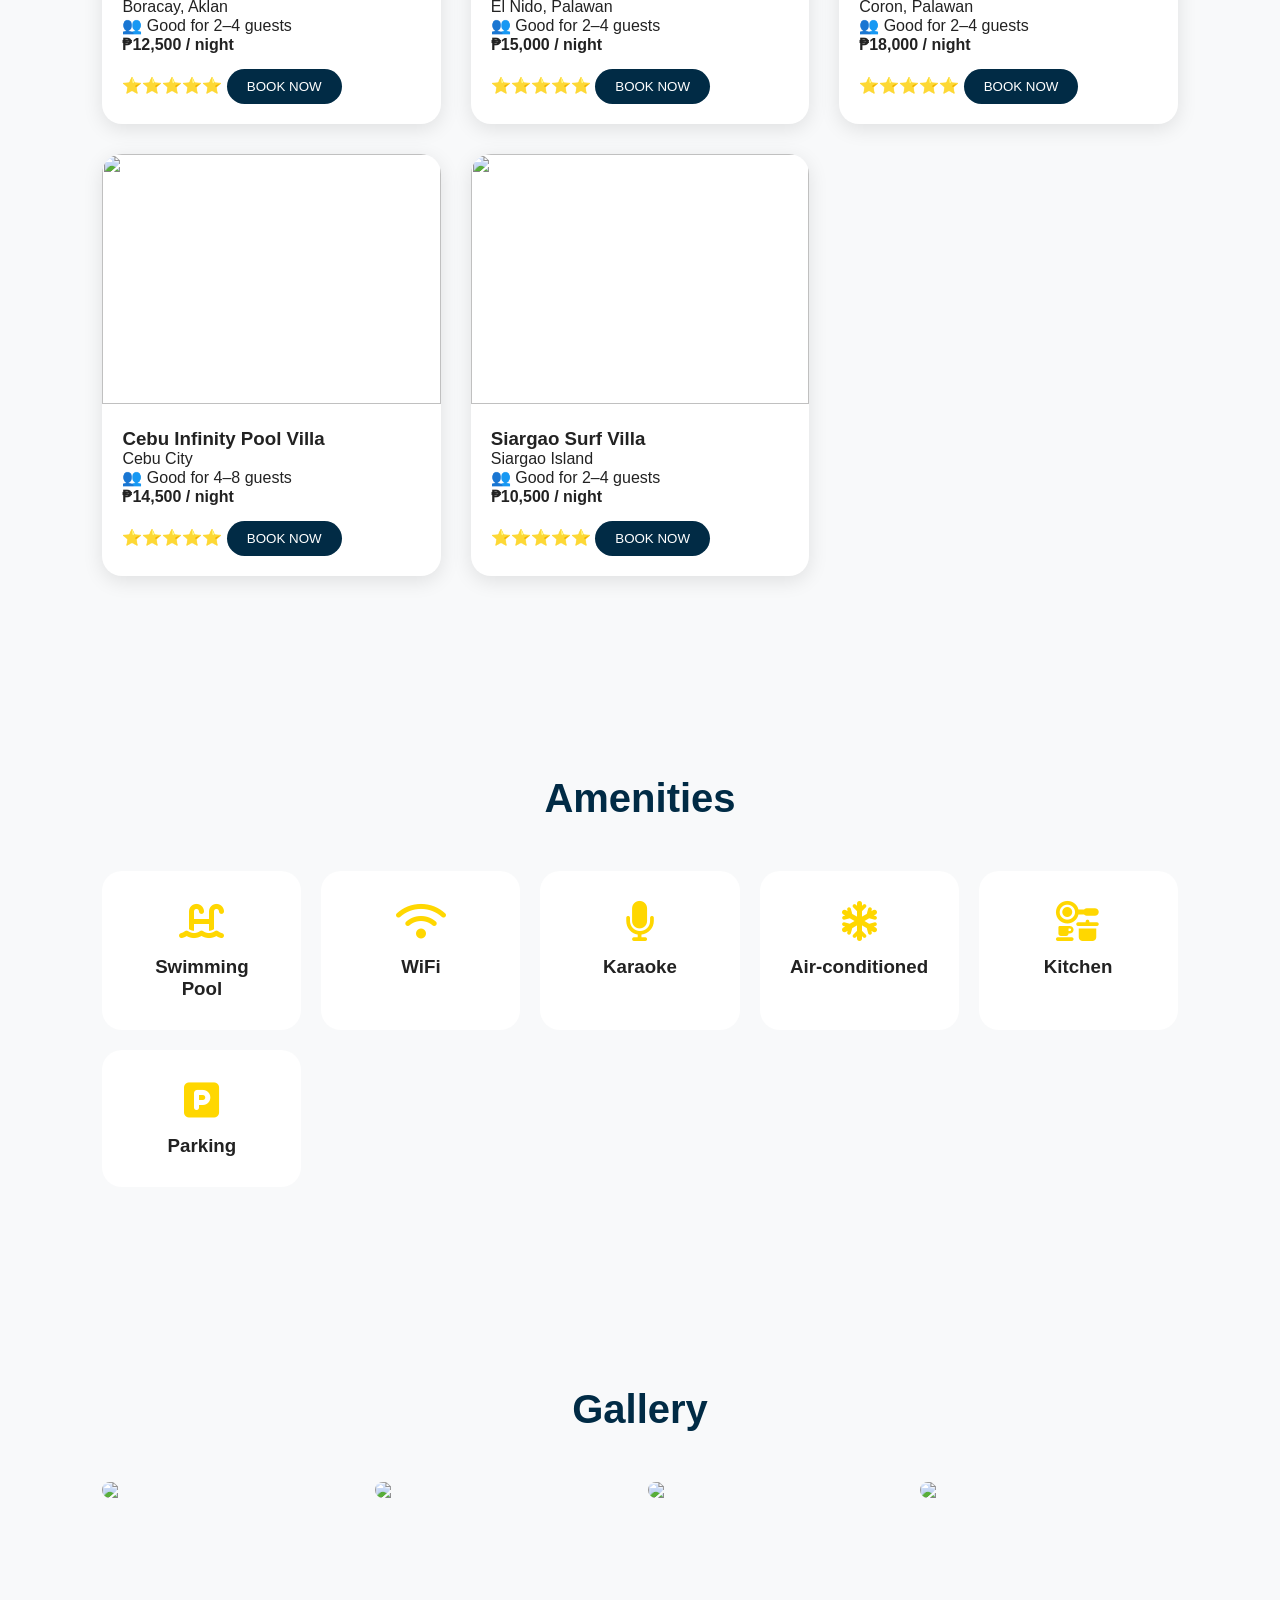
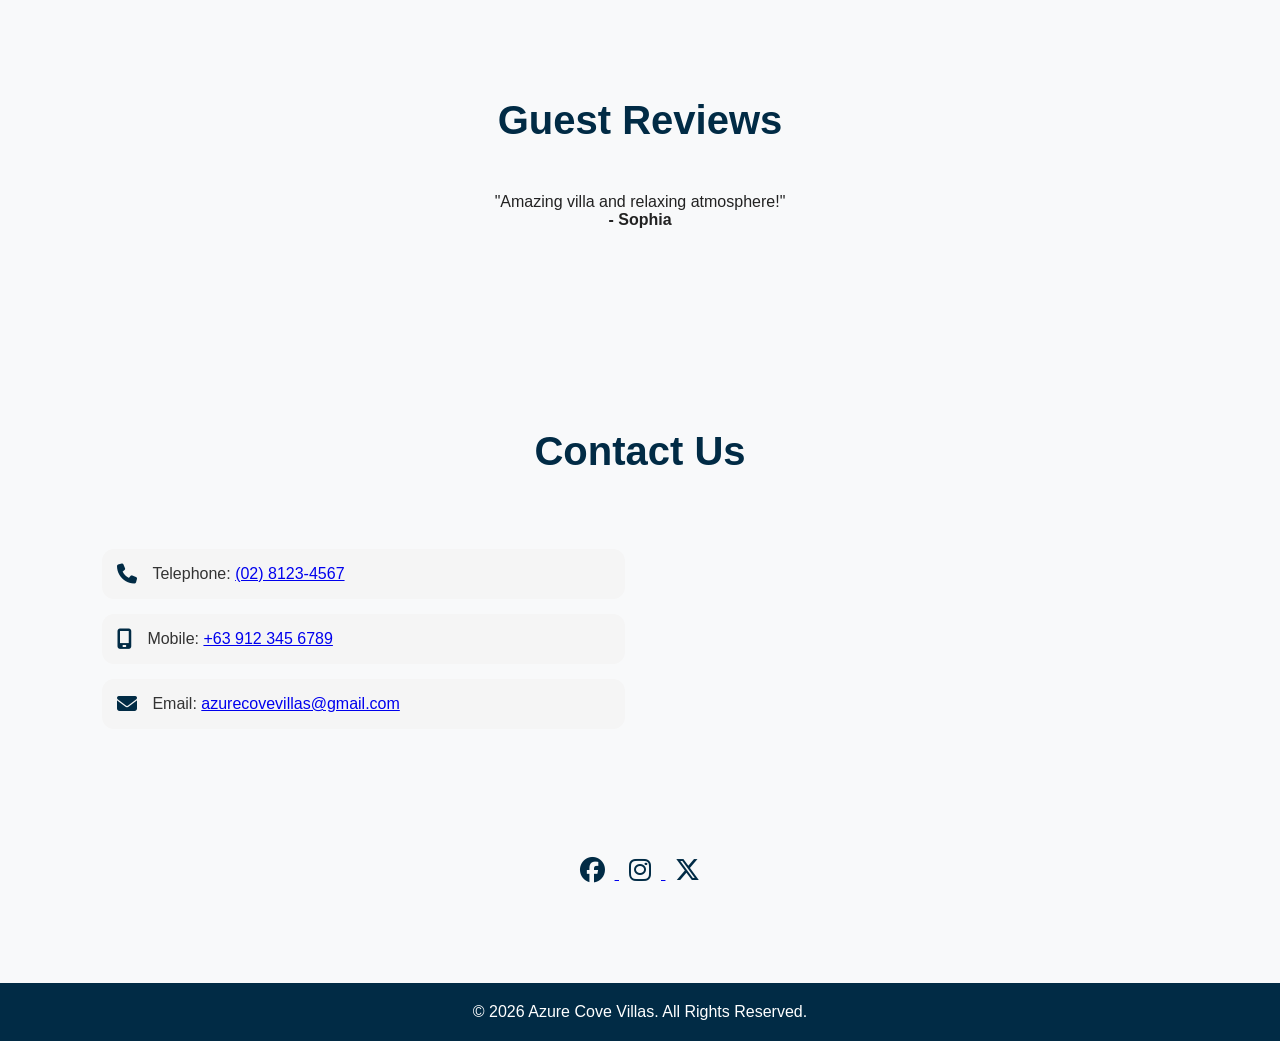
==== commit 9ef93fce: "Update index.html" ====
--- a/index.html
+++ b/index.html
@@ -81,9 +81,8 @@
   <h2>Find Your Perfect Villa</h2>
 
   <div class="filters">
-    <input type="text" id="locationFilter" placeholder="Search location (e.g. Bali, Palawan)">
-
-    <button onclick="filterVillas()">Search</button>
+    <input type="text" id="locationFilter" placeholder="Search villa (e.g. Cebu, El Nido)">
+<button onclick="filterVillas()">Search</button>
   </div>
 </section>
 
@@ -96,96 +95,90 @@
   <div class="villa-container">
 
     <!-- VILLA 1 -->
-   <div class="villa-card" onclick="openVilla('Boracay')">
-      <img src="https://images.unsplash.com/photo-1505693416388-ac5ce068fe85?auto=format&fit=crop&w=1200&q=80">
-
-      <div class="villa-info">
-        <h3>Boracay Luxury Villa</h3>
-        <p class="villa-location">Boracay, Aklan</p>
-        <p class="villa-pax">👥 Good for 2–4 guests</p>
-        <h4 class="villa-price">₱12,500 <span>/ night</span></h4>
-        <span class="villa-rating">⭐⭐⭐⭐⭐</span>
-
-        <button class="book-btn"
-        onclick="goBooking('Boracay Luxury Villa')">
-          BOOK NOW
-        </button>
-      </div>
-    </div>
-
-    <!-- VILLA 2 -->
-    <div class="villa-card" onclick="openVilla('El Nido')">
-      <img src="https://images.unsplash.com/photo-1500375592092-40eb2168fd21?auto=format&fit=crop&w=1200&q=80">
-
-      <div class="villa-info">
-        <h3>El Nido Private Pool Villa</h3>
-        <p class="villa-location">El Nido, Palawan</p>
-        <p class="villa-pax">👥 Good for 2–4 guests</p>
-        <h4 class="villa-price">₱15,000 <span>/ night</span></h4>
-        <span class="villa-rating">⭐⭐⭐⭐⭐</span>
-
-        <button class="book-btn"
-        onclick="goBooking('El Nido Private Pool Villa')">
-          BOOK NOW
-        </button>
-      </div>
-    </div>
-
-    <!-- VILLA 3 -->
-    <div class="villa-card" onclick="openVilla('Coron')">
-      <img src="https://images.unsplash.com/photo-1501785888041-af3ef285b470?auto=format&fit=crop&w=1200&q=80">
-
-      <div class="villa-info">
-        <h3>Coron Cliffside Villa</h3>
-        <p class="villa-location">Coron, Palawan</p>
-        <p class="villa-pax">👥 Good for 2–4 guests</p>
-        <h4 class="villa-price">₱18,000 <span>/ night</span></h4>
-        <span class="villa-rating">⭐⭐⭐⭐⭐</span>
-
-        <button class="book-btn"
-        onclick="goBooking('Coron Cliffside Villa')">
-          BOOK NOW
-        </button>
-      </div>
-    </div>
-
-    <!-- VILLA 4 -->
-    <div class="villa-card" onclick="openVilla('Cebu')">
-      <img src="https://images.unsplash.com/photo-1520250497591-112f2f40a3f4?auto=format&fit=crop&w=1200&q=80">
-
-      <div class="villa-info">
-        <h3>Cebu Infinity Pool Villa</h3>
-        <p class="villa-location">Cebu City</p>
-        <p class="villa-pax">👥 Good for 4–8 guests</p>
-        <h4 class="villa-price">₱14,500 <span>/ night</span></h4>
-        <span class="villa-rating">⭐⭐⭐⭐⭐</span>
-
-        <button class="book-btn"
-        onclick="goBooking('Cebu Infinity Pool Villa')">
-          BOOK NOW
-        </button>
-      </div>
-    </div>
-
-    <!-- VILLA 5 -->
-    <div class="villa-card" onclick="openVilla('Siargao')">
-      <img src="https://images.unsplash.com/photo-1507525428034-b723cf961d3e?auto=format&fit=crop&w=1200&q=80">
-
-      <div class="villa-info">
-        <h3>Siargao Surf Villa</h3>
-        <p class="villa-location">Siargao Island</p>
-        <p class="villa-pax">👥 Good for 2–4 guests</p>
-        <h4 class="villa-price">₱10,500 <span>/ night</span></h4>
-        <span class="villa-rating">⭐⭐⭐⭐⭐</span>
-
-        <button class="book-btn"
-        onclick="goBooking('Siargao Surf Villa')">
-          BOOK NOW
-        </button>
-      </div>
-    </div>
-
-  </div>
+   
+<!-- VILLA 1 -->
+<div class="villa-card" data-location="boracay" onclick="openVilla('Boracay')">
+  <img src="https://images.unsplash.com/photo-1505693416388-ac5ce068fe85?auto=format&fit=crop&w=1200&q=80">
+  <div class="villa-info">
+    <h3>Boracay Luxury Villa</h3>
+    <p class="villa-location">Boracay, Aklan</p>
+    <p class="villa-pax">👥 Good for 2–4 guests</p>
+    <h4 class="villa-price">₱12,500 <span>/ night</span></h4>
+    <span class="villa-rating">⭐⭐⭐⭐⭐</span>
+
+    <button class="book-btn" onclick="goBooking('Boracay Luxury Villa')">
+      BOOK NOW
+    </button>
+  </div>
+</div>
+
+
+<!-- VILLA 2 -->
+<div class="villa-card" data-location="el nido" onclick="openVilla('El Nido')">
+  <img src="https://images.unsplash.com/photo-1500375592092-40eb2168fd21?auto=format&fit=crop&w=1200&q=80">
+  <div class="villa-info">
+    <h3>El Nido Private Pool Villa</h3>
+    <p class="villa-location">El Nido, Palawan</p>
+    <p class="villa-pax">👥 Good for 2–4 guests</p>
+    <h4 class="villa-price">₱15,000 <span>/ night</span></h4>
+    <span class="villa-rating">⭐⭐⭐⭐⭐</span>
+
+    <button class="book-btn" onclick="goBooking('El Nido Private Pool Villa')">
+      BOOK NOW
+    </button>
+  </div>
+</div>
+
+
+<!-- VILLA 3 -->
+<div class="villa-card" data-location="coron" onclick="openVilla('Coron')">
+  <img src="https://images.unsplash.com/photo-1501785888041-af3ef285b470?auto=format&fit=crop&w=1200&q=80">
+  <div class="villa-info">
+    <h3>Coron Cliffside Villa</h3>
+    <p class="villa-location">Coron, Palawan</p>
+    <p class="villa-pax">👥 Good for 2–4 guests</p>
+    <h4 class="villa-price">₱18,000 <span>/ night</span></h4>
+    <span class="villa-rating">⭐⭐⭐⭐⭐</span>
+
+    <button class="book-btn" onclick="goBooking('Coron Cliffside Villa')">
+      BOOK NOW
+    </button>
+  </div>
+</div>
+
+
+<!-- VILLA 4 -->
+<div class="villa-card" data-location="cebu" onclick="openVilla('Cebu')">
+  <img src="https://images.unsplash.com/photo-1520250497591-112f2f40a3f4?auto=format&fit=crop&w=1200&q=80">
+  <div class="villa-info">
+    <h3>Cebu Infinity Pool Villa</h3>
+    <p class="villa-location">Cebu City</p>
+    <p class="villa-pax">👥 Good for 4–8 guests</p>
+    <h4 class="villa-price">₱14,500 <span>/ night</span></h4>
+    <span class="villa-rating">⭐⭐⭐⭐⭐</span>
+
+    <button class="book-btn" onclick="goBooking('Cebu Infinity Pool Villa')">
+      BOOK NOW
+    </button>
+  </div>
+</div>
+
+
+<!-- VILLA 5 -->
+<div class="villa-card" data-location="siargao" onclick="openVilla('Siargao')">
+  <img src="https://images.unsplash.com/photo-1507525428034-b723cf961d3e?auto=format&fit=crop&w=1200&q=80">
+  <div class="villa-info">
+    <h3>Siargao Surf Villa</h3>
+    <p class="villa-location">Siargao Island</p>
+    <p class="villa-pax">👥 Good for 2–4 guests</p>
+    <h4 class="villa-price">₱10,500 <span>/ night</span></h4>
+    <span class="villa-rating">⭐⭐⭐⭐⭐</span>
+
+    <button class="book-btn" onclick="goBooking('Siargao Surf Villa')">
+      BOOK NOW
+    </button>
+  </div>
+</div>
 
 </section>
 
--- a/style.css
+++ b/style.css
@@ -219,6 +219,48 @@
   cursor:pointer;
 }
 
+
+.villa-modal{
+  position: fixed;
+  top:0;
+  left:0;
+  width:100%;
+  height:100%;
+  background: rgba(0,0,0,0.6);
+
+  display:flex;
+  justify-content:center;
+  align-items:center;
+
+  z-index:9999;
+}
+
+.villa-box{
+  background:white;
+  padding:25px;
+  width:90%;
+  max-width:500px;
+  border-radius:15px;
+}
+
+.villa-box h2{
+  color:#012b45;
+}
+
+.villa-box ul{
+  padding-left:20px;
+}
+
+.villa-box button{
+  margin-top:15px;
+  padding:10px 15px;
+  background:#012b45;
+  color:white;
+  border:none;
+  border-radius:10px;
+  cursor:pointer;
+}
+
 /* Amenities */
 .amenities-container{
   display:grid;
@@ -244,6 +286,7 @@
   margin-bottom:15px;
   color:gold;
 }
+
 
 /* Gallery */
 .gallery-container{
@@ -381,6 +424,27 @@
   border-radius:30px;
   text-decoration:none;
   z-index:1000;
+}
+
+.back-btn{
+  position:fixed;
+  bottom:20px;
+  right:20px;
+  background:#012b45;
+  color:white;
+  padding:12px 25px;
+  border-radius:25px;
+  text-decoration:none;
+  font-weight:bold;
+  box-shadow:0 8px 20px rgba(0,0,0,0.3);
+  transition:0.3s;
+  z-index:9999;
+}
+
+.back-btn:hover{
+  background:gold;
+  color:#012b45;
+  transform:scale(1.05);
 }
 
 /* CHATBOT BUTTON */
@@ -443,6 +507,21 @@
   margin:5px 0;
 }
 
+.villa-display{
+  text-align:center;
+  margin:30px 0;
+}
+
+.villa-display h3{
+  font-size:24px;
+  color:#012b45;
+  background:white;
+  display:inline-block;
+  padding:10px 20px;
+  border-radius:10px;
+  box-shadow:0 5px 20px rgba(0,0,0,0.1);
+}
+
 .villa-modal{
   position: fixed;
   top:0;
@@ -527,6 +606,99 @@
   margin:0;
   color:#333;
 }
+
+/* SUCCESS PAGE */
+.success-container{
+  height:100vh;
+  display:flex;
+  justify-content:center;
+  align-items:center;
+  background:linear-gradient(rgba(0,0,0,0.5), rgba(0,0,0,0.5)),
+  url('https://images.unsplash.com/photo-1500375592092-40eb2168fd21?q=80&w=1200') center/cover no-repeat;
+}
+
+.success-box{
+  background:white;
+  padding:40px;
+  border-radius:20px;
+  text-align:center;
+  box-shadow:0 10px 30px rgba(0,0,0,0.3);
+  max-width:450px;
+}
+
+.checkmark{
+  width:70px;
+  height:70px;
+  background:gold;
+  color:#012b45;
+  font-size:35px;
+  font-weight:bold;
+  border-radius:50%;
+  display:flex;
+  justify-content:center;
+  align-items:center;
+  margin:0 auto 20px;
+}
+
+.success-box h1{
+  color:#012b45;
+  margin-bottom:10px;
+}
+
+.success-box p{
+  color:#555;
+  margin-bottom:10px;
+}
+
+.email-note{
+  font-size:14px;
+  color:#333;
+}
+
+.home-btn{
+  display:inline-block;
+  margin-top:20px;
+  padding:12px 25px;
+  background:#012b45;
+  color:white;
+  text-decoration:none;
+  border-radius:25px;
+  transition:0.3s;
+}
+
+.home-btn:hover{
+  background:gold;
+  color:#012b45;
+}
+
+.loader{
+  position:fixed;
+  top:0;
+  left:0;
+  width:100%;
+  height:100%;
+  background:rgba(1,43,69,0.95);
+  color:white;
+
+  display:none;
+
+  justify-content:center;
+  align-items:center;
+
+  font-size:28px;
+  z-index:9999;
+}
+
+input[type=number]::-webkit-outer-spin-button,
+input[type=number]::-webkit-inner-spin-button {
+  -webkit-appearance: none;
+  margin: 0;
+}
+
+input[type=number] {
+  -moz-appearance: textfield;
+}
+
 /* Responsive */
 @media(max-width:768px){
 
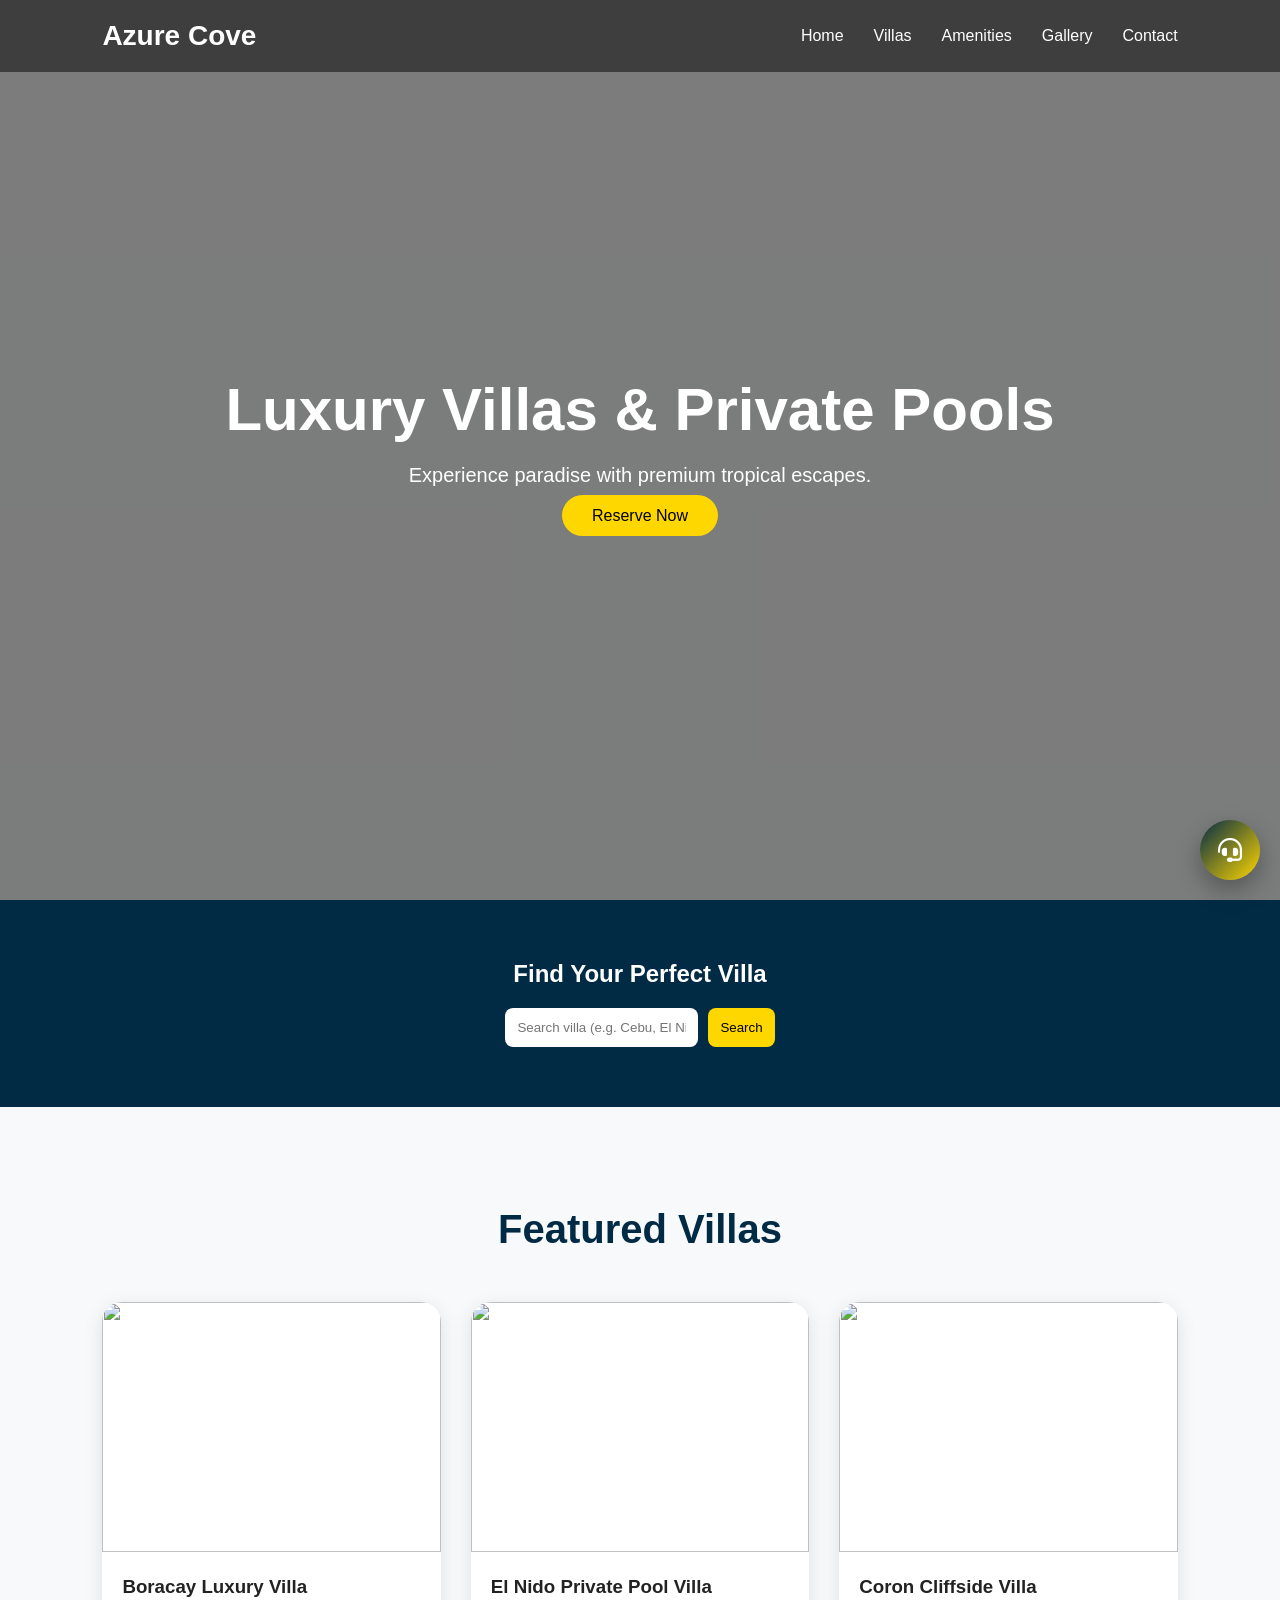
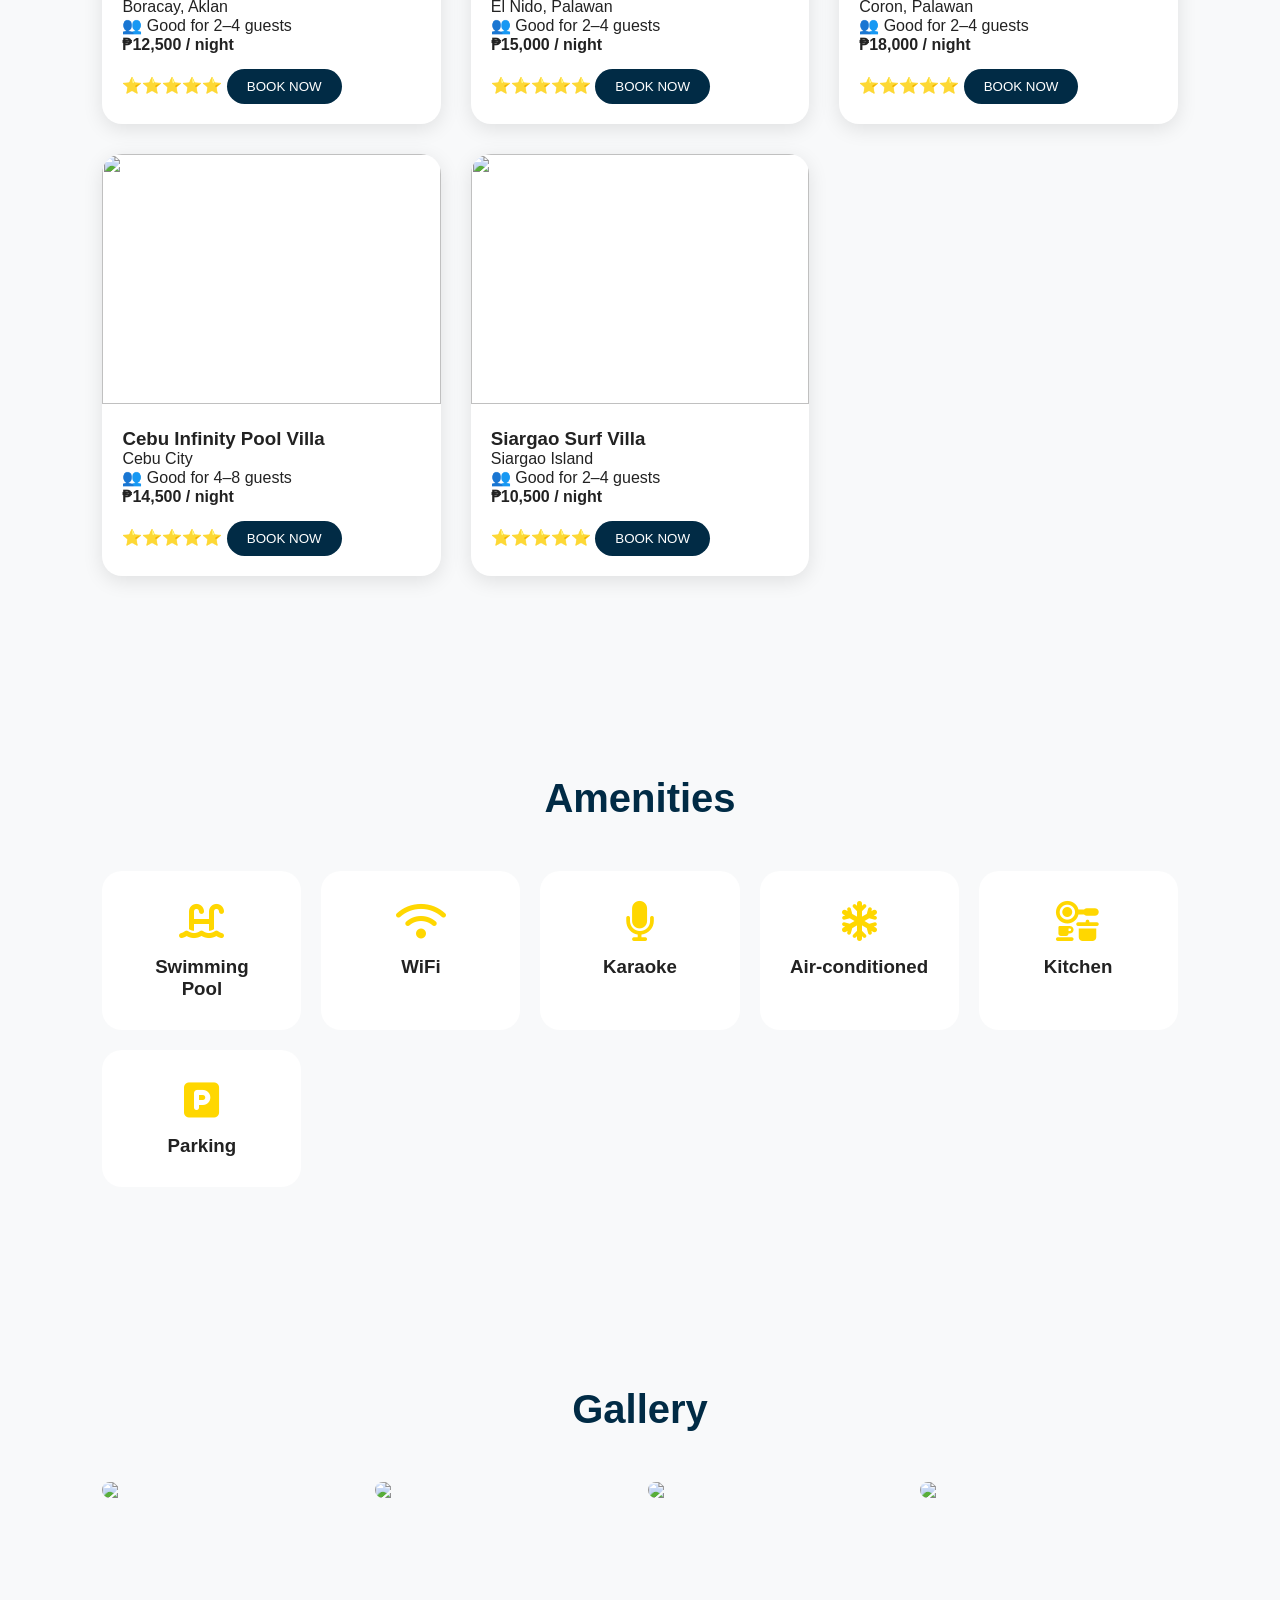
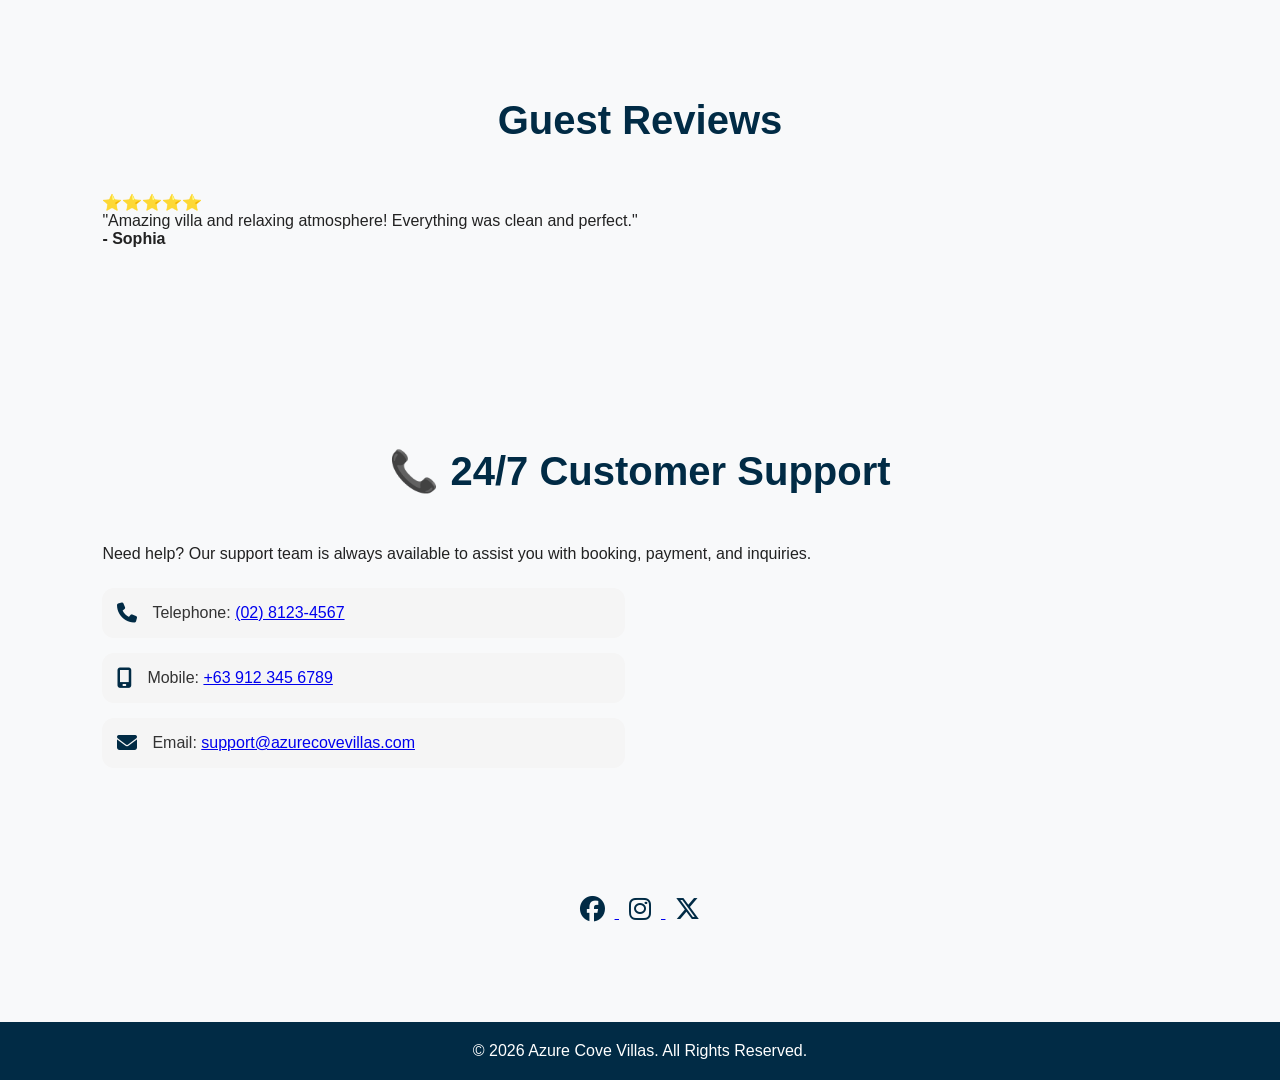
==== commit 8d797f9b: "Update index.html" ====
--- a/index.html
+++ b/index.html
@@ -244,33 +244,60 @@
 
 
   <!-- TESTIMONIALS -->
-  <section class="testimonials section">
-    <h2 class="section-title">Guest Reviews</h2>
-
-    <div class="testimonial-slider">
-
-      <div class="testimonial active">
-        <p>"Amazing villa and relaxing atmosphere!"</p>
-        <h4>- Sophia</h4>
-      </div>
-
-      <div class="testimonial">
-        <p>"The private pool was beautiful and clean."</p>
-        <h4>- Daniel</h4>
-      </div>
-
-      <div class="testimonial">
-        <p>"Perfect vacation spot for families."</p>
-        <h4>- Angela</h4>
-      </div>
-
-    </div>
-  </section>
-
+  <!-- TESTIMONIALS -->
+<section class="testimonials section" id="reviews">
+
+  <h2 class="section-title">Guest Reviews</h2>
+
+  <div class="testimonial-wrapper">
+
+    <div class="testimonial active">
+      <div class="stars">⭐⭐⭐⭐⭐</div>
+      <p>"Amazing villa and relaxing atmosphere! Everything was clean and perfect."</p>
+      <h4>- Sophia</h4>
+    </div>
+
+    <div class="testimonial">
+      <div class="stars">⭐⭐⭐⭐⭐</div>
+      <p>"The private pool was beautiful and the staff were very accommodating."</p>
+      <h4>- Daniel</h4>
+    </div>
+
+    <div class="testimonial">
+      <div class="stars">⭐⭐⭐⭐⭐</div>
+      <p>"Perfect vacation spot for families. We will definitely come back!"</p>
+      <h4>- Angela</h4>
+    </div>
+
+    <div class="testimonial">
+      <div class="stars">⭐⭐⭐⭐⭐</div>
+      <p>"Super relaxing stay! The villa looks exactly like the photos."</p>
+      <h4>- Mark</h4>
+    </div>
+
+    <div class="testimonial">
+      <div class="stars">⭐⭐⭐⭐⭐</div>
+      <p>"Very clean, luxurious, and worth every peso. Highly recommended!"</p>
+      <h4>- Jessica</h4>
+    </div>
+
+    <div class="testimonial">
+      <div class="stars">⭐⭐⭐⭐⭐</div>
+      <p>"Best private pool experience we had in the Philippines!"</p>
+      <h4>- Ryan</h4>
+    </div>
+
+  </div>
+
+</section>
   <!-- CONTACT -->
   <section class="contact section" id="contact">
-    <h2 class="section-title">Contact Us</h2>
-
+    <h2 class="section-title">📞 24/7 Customer Support</h2>
+
+    
+<p class="support-desc">
+    Need help? Our support team is always available to assist you with booking, payment, and inquiries.
+  </p>
     <div class="contact-container">
 
 <div class="contact-details">
@@ -287,7 +314,7 @@
 
   <div class="contact-item">
     <i class="fa-solid fa-envelope"></i>
-    <p>Email: <a href="mailto:azurecovevillas@gmail.com">azurecovevillas@gmail.com</a></p>
+    <p>Email: <a href="mailto:support@azurecovevillas.com">support@azurecovevillas.com</a></p>
   </div>
 
 </div>
@@ -316,6 +343,29 @@
 
 </div>
   </section>
+  
+
+  <div class="villa-modal" id="villaModal" style="display:none;">
+  <div class="villa-box">
+    <button class="close-modal" onclick="closeVilla()">×</button>
+    
+    <div class="villa-slider">
+      <img id="modalImg" src="" alt="Villa Image">
+    </div>
+
+    <h2 id="modalTitle">Villa Name</h2>
+    <div class="villa-details">
+      <p id="modalLocation"></p>
+      <ul id="modalAmenities">
+        <li>Private Pool</li>
+        <li>WiFi</li>
+        <li>Kitchen</li>
+        <li>Air-conditioned</li>
+      </ul>
+    </div>
+    <button class="modal-book-btn">Book This Villa</button>
+  </div>
+</div>
 
   <!-- FOOTER -->
   <footer>
